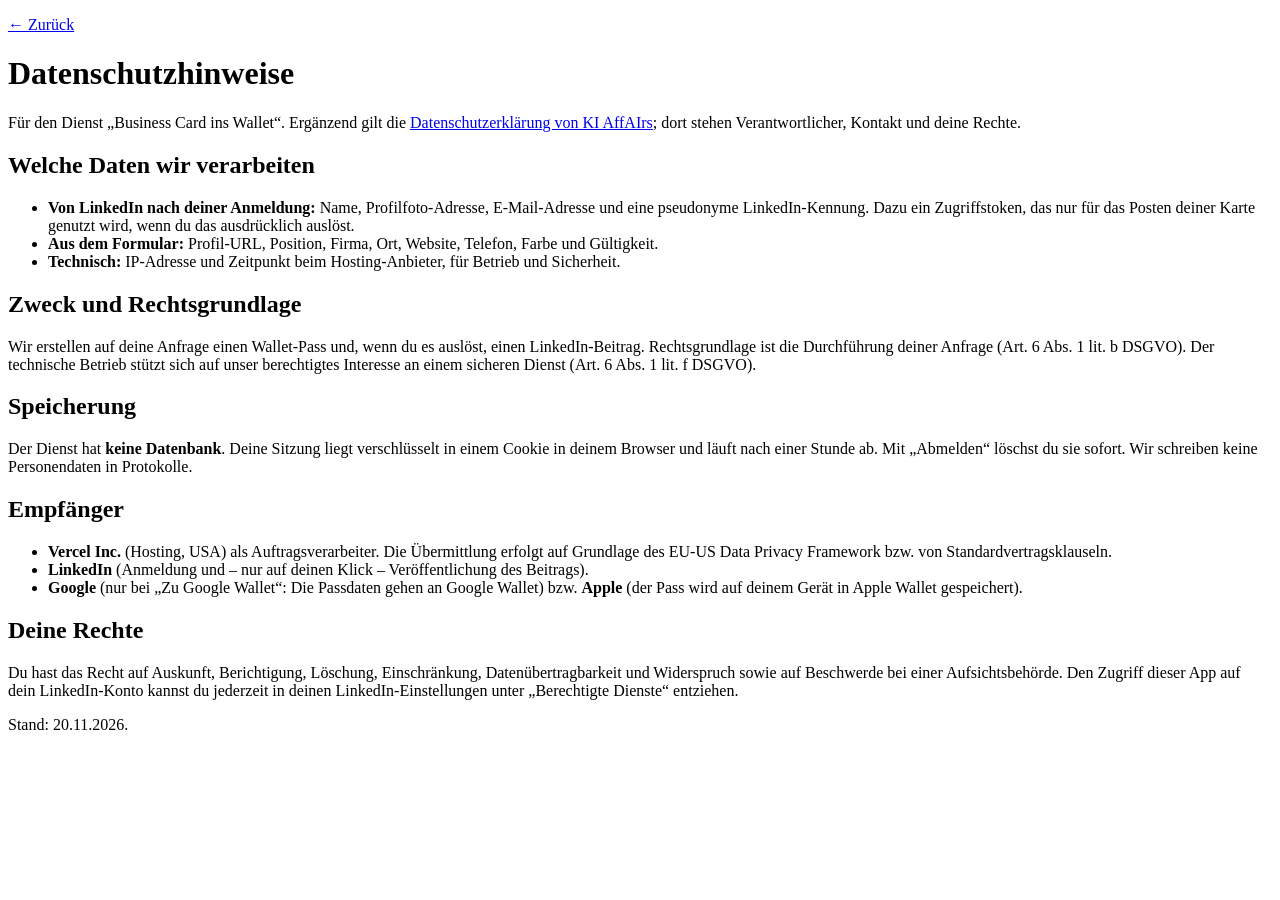
==== public/datenschutz.html @ c04077ea "A-015, A-016: Online-Dienst (LinkedIn-Anmeldung, Wallet-Signatur, Teilen) für Vercel Co-Authored-By:" ====
<!doctype html>
<html lang="de">
<head><meta charset="utf-8"><meta name="viewport" content="width=device-width, initial-scale=1">
<title>Datenschutz – Business Card ins Wallet</title><link rel="stylesheet" href="/style.css"></head>
<body><main>
<p><a href="/">← Zurück</a></p>
<h1>Datenschutzhinweise</h1>
<p class="lead">Für den Dienst „Business Card ins Wallet“. Ergänzend gilt die <a href="https://affairs-consulting.de/datenschutz" rel="noopener">Datenschutzerklärung von KI AffAIrs</a>; dort stehen Verantwortlicher, Kontakt und deine Rechte.</p>

<h2>Welche Daten wir verarbeiten</h2>
<ul>
<li><strong>Von LinkedIn nach deiner Anmeldung:</strong> Name, Profilfoto-Adresse, E-Mail-Adresse und eine pseudonyme LinkedIn-Kennung. Dazu ein Zugriffstoken, das nur für das Posten deiner Karte genutzt wird, wenn du das ausdrücklich auslöst.</li>
<li><strong>Aus dem Formular:</strong> Profil-URL, Position, Firma, Ort, Website, Telefon, Farbe und Gültigkeit.</li>
<li><strong>Technisch:</strong> IP-Adresse und Zeitpunkt beim Hosting-Anbieter, für Betrieb und Sicherheit.</li>
</ul>

<h2>Zweck und Rechtsgrundlage</h2>
<p>Wir erstellen auf deine Anfrage einen Wallet-Pass und, wenn du es auslöst, einen LinkedIn-Beitrag. Rechtsgrundlage ist die Durchführung deiner Anfrage (Art. 6 Abs. 1 lit. b DSGVO). Der technische Betrieb stützt sich auf unser berechtigtes Interesse an einem sicheren Dienst (Art. 6 Abs. 1 lit. f DSGVO).</p>

<h2>Speicherung</h2>
<p>Der Dienst hat <strong>keine Datenbank</strong>. Deine Sitzung liegt verschlüsselt in einem Cookie in deinem Browser und läuft nach einer Stunde ab. Mit „Abmelden“ löschst du sie sofort. Wir schreiben keine Personendaten in Protokolle.</p>

<h2>Empfänger</h2>
<ul>
<li><strong>Vercel Inc.</strong> (Hosting, USA) als Auftragsverarbeiter. Die Übermittlung erfolgt auf Grundlage des EU-US Data Privacy Framework bzw. von Standardvertragsklauseln.</li>
<li><strong>LinkedIn</strong> (Anmeldung und – nur auf deinen Klick – Veröffentlichung des Beitrags).</li>
<li><strong>Google</strong> (nur bei „Zu Google Wallet“: Die Passdaten gehen an Google Wallet) bzw. <strong>Apple</strong> (der Pass wird auf deinem Gerät in Apple Wallet gespeichert).</li>
</ul>

<h2>Deine Rechte</h2>
<p>Du hast das Recht auf Auskunft, Berichtigung, Löschung, Einschränkung, Datenübertragbarkeit und Widerspruch sowie auf Beschwerde bei einer Aufsichtsbehörde. Den Zugriff dieser App auf dein LinkedIn-Konto kannst du jederzeit in deinen LinkedIn-Einstellungen unter „Berechtigte Dienste“ entziehen.</p>

<p class="muted small">Stand: 20.11.2026.</p>
</main></body></html>
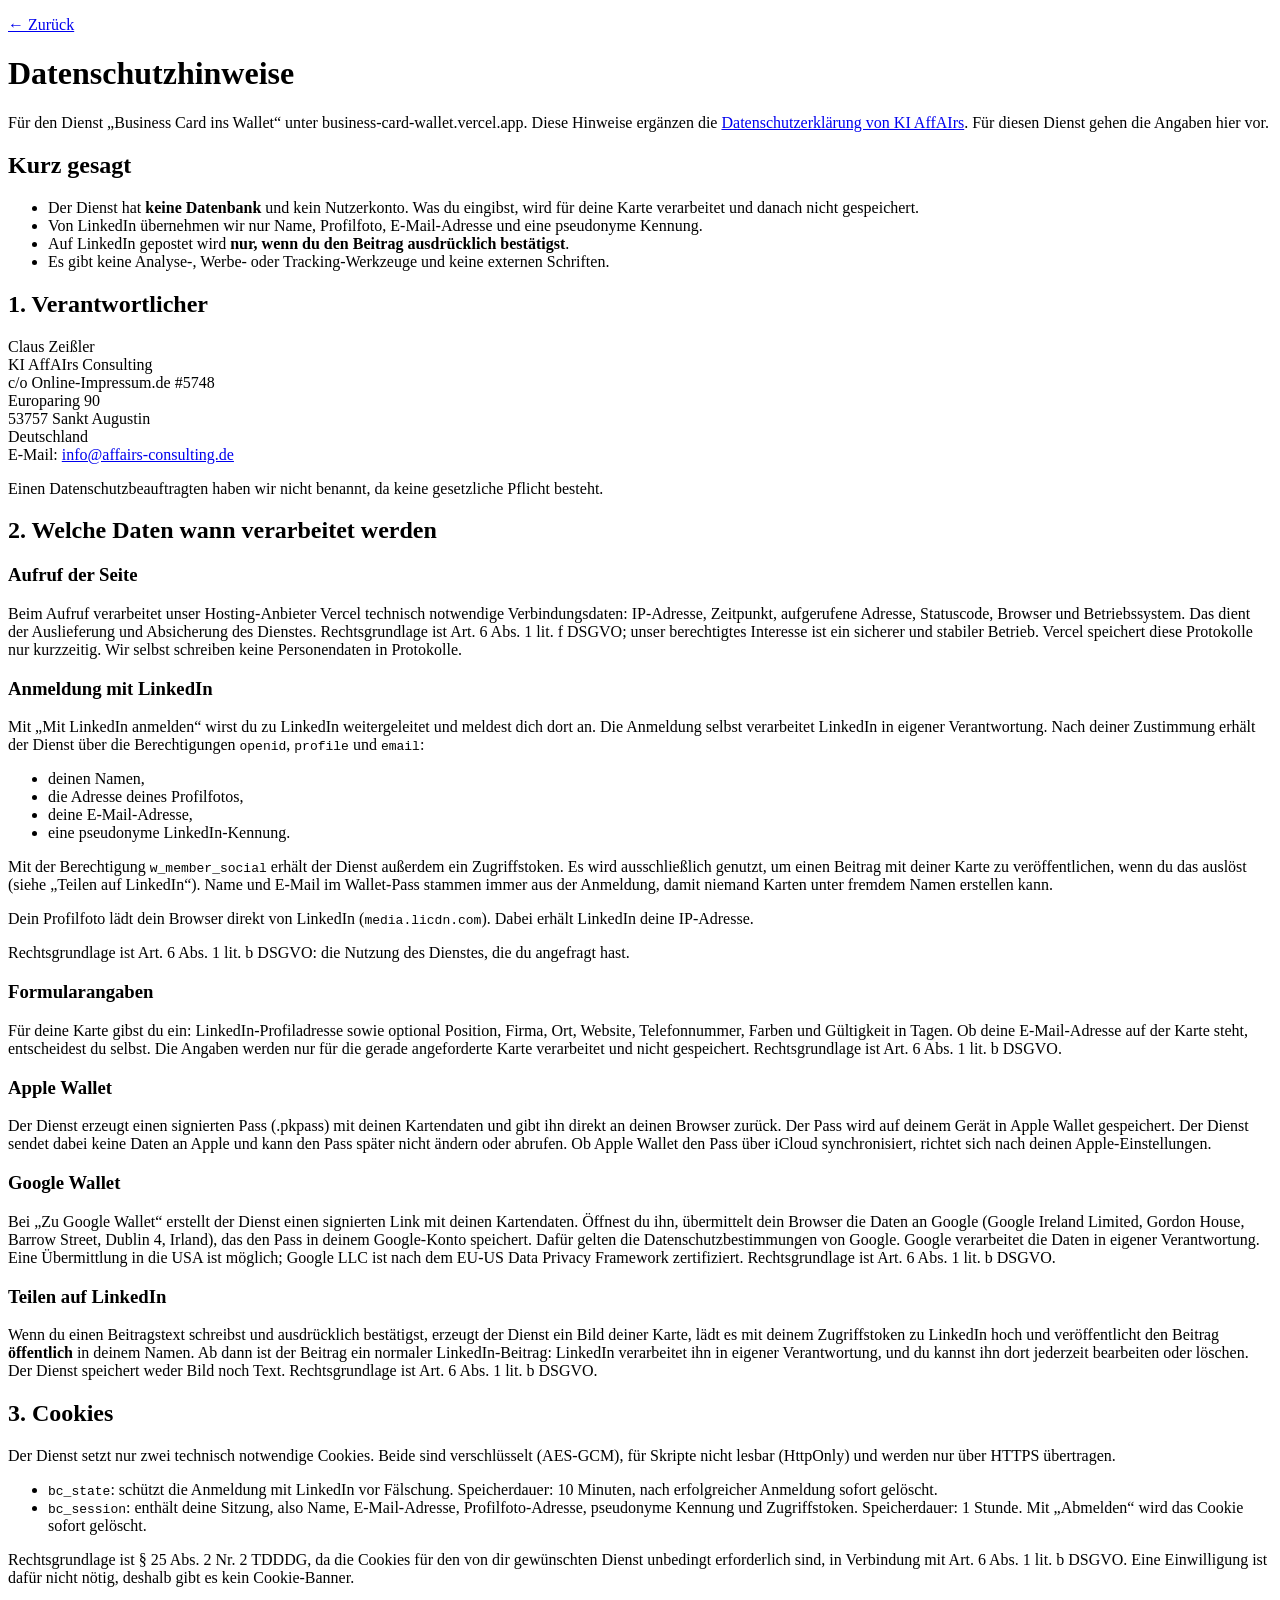
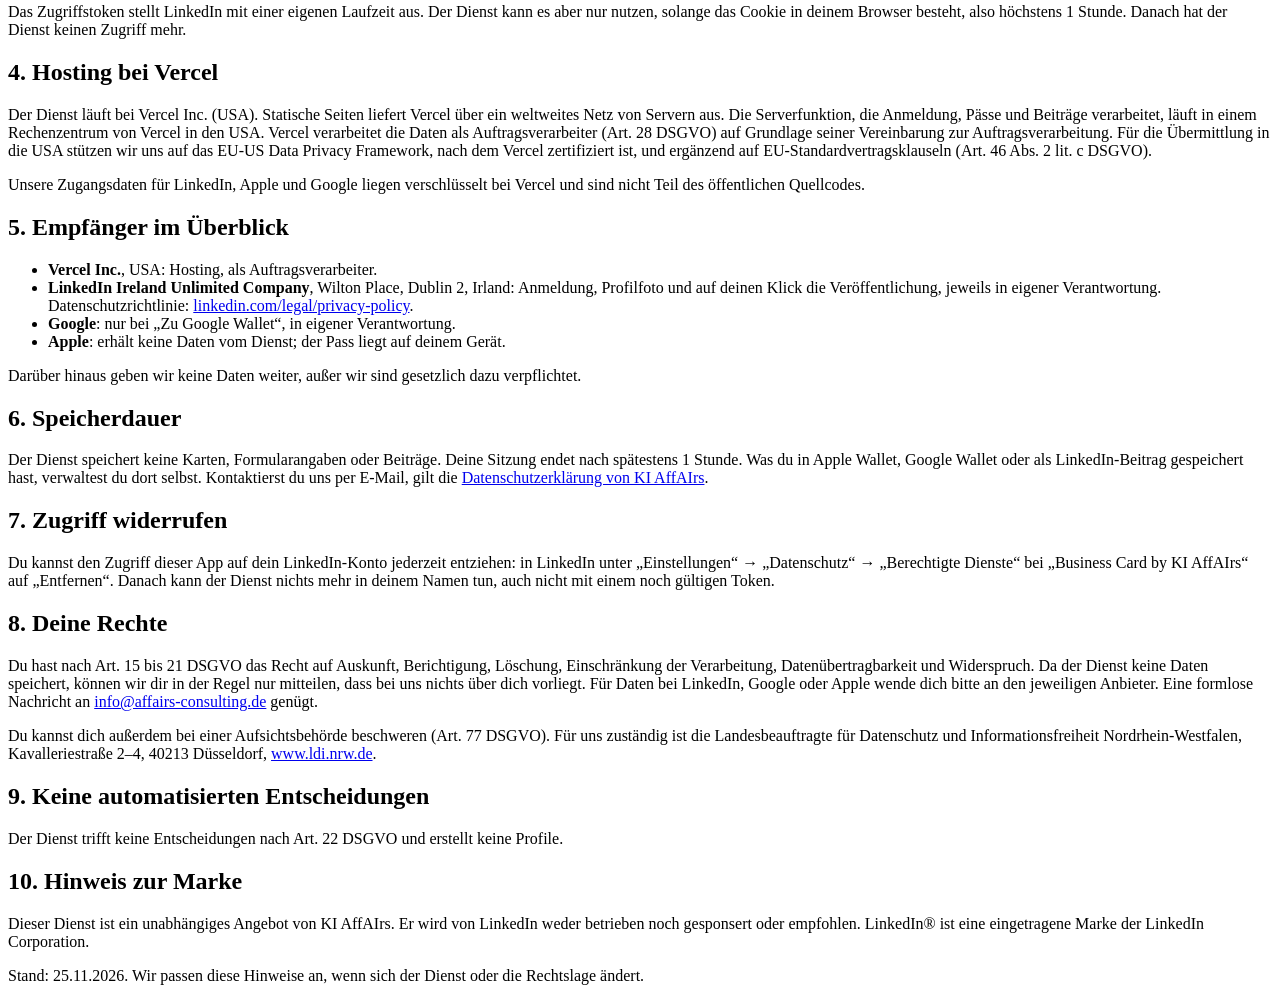
==== commit 602dac1b: "A-017: Eigene Datenschutzhinweise für den Dienst (Vercel, LinkedIn, Wallet) Co-Authored-By: Claude O" ====
--- a/public/datenschutz.html
+++ b/public/datenschutz.html
@@ -5,30 +5,85 @@
 <body><main>
 <p><a href="/">← Zurück</a></p>
 <h1>Datenschutzhinweise</h1>
-<p class="lead">Für den Dienst „Business Card ins Wallet“. Ergänzend gilt die <a href="https://affairs-consulting.de/datenschutz" rel="noopener">Datenschutzerklärung von KI AffAIrs</a>; dort stehen Verantwortlicher, Kontakt und deine Rechte.</p>
+<p class="lead">Für den Dienst „Business Card ins Wallet“ unter business-card-wallet.vercel.app. Diese Hinweise ergänzen die <a href="https://www.affairs-consulting.de/datenschutz" rel="noopener">Datenschutzerklärung von KI AffAIrs</a>. Für diesen Dienst gehen die Angaben hier vor.</p>
 
-<h2>Welche Daten wir verarbeiten</h2>
+<h2>Kurz gesagt</h2>
 <ul>
-<li><strong>Von LinkedIn nach deiner Anmeldung:</strong> Name, Profilfoto-Adresse, E-Mail-Adresse und eine pseudonyme LinkedIn-Kennung. Dazu ein Zugriffstoken, das nur für das Posten deiner Karte genutzt wird, wenn du das ausdrücklich auslöst.</li>
-<li><strong>Aus dem Formular:</strong> Profil-URL, Position, Firma, Ort, Website, Telefon, Farbe und Gültigkeit.</li>
-<li><strong>Technisch:</strong> IP-Adresse und Zeitpunkt beim Hosting-Anbieter, für Betrieb und Sicherheit.</li>
+<li>Der Dienst hat <strong>keine Datenbank</strong> und kein Nutzerkonto. Was du eingibst, wird für deine Karte verarbeitet und danach nicht gespeichert.</li>
+<li>Von LinkedIn übernehmen wir nur Name, Profilfoto, E-Mail-Adresse und eine pseudonyme Kennung.</li>
+<li>Auf LinkedIn gepostet wird <strong>nur, wenn du den Beitrag ausdrücklich bestätigst</strong>.</li>
+<li>Es gibt keine Analyse-, Werbe- oder Tracking-Werkzeuge und keine externen Schriften.</li>
 </ul>
 
-<h2>Zweck und Rechtsgrundlage</h2>
-<p>Wir erstellen auf deine Anfrage einen Wallet-Pass und, wenn du es auslöst, einen LinkedIn-Beitrag. Rechtsgrundlage ist die Durchführung deiner Anfrage (Art. 6 Abs. 1 lit. b DSGVO). Der technische Betrieb stützt sich auf unser berechtigtes Interesse an einem sicheren Dienst (Art. 6 Abs. 1 lit. f DSGVO).</p>
+<h2>1. Verantwortlicher</h2>
+<p>Claus Zeißler<br>KI AffAIrs Consulting<br>c/o Online-Impressum.de #5748<br>Europaring 90<br>53757 Sankt Augustin<br>Deutschland<br>E-Mail: <a href="mailto:info@affairs-consulting.de">info@affairs-consulting.de</a></p>
+<p>Einen Datenschutzbeauftragten haben wir nicht benannt, da keine gesetzliche Pflicht besteht.</p>
 
-<h2>Speicherung</h2>
-<p>Der Dienst hat <strong>keine Datenbank</strong>. Deine Sitzung liegt verschlüsselt in einem Cookie in deinem Browser und läuft nach einer Stunde ab. Mit „Abmelden“ löschst du sie sofort. Wir schreiben keine Personendaten in Protokolle.</p>
+<h2>2. Welche Daten wann verarbeitet werden</h2>
+<h3>Aufruf der Seite</h3>
+<p>Beim Aufruf verarbeitet unser Hosting-Anbieter Vercel technisch notwendige Verbindungsdaten: IP-Adresse, Zeitpunkt, aufgerufene Adresse, Statuscode, Browser und Betriebssystem. Das dient der Auslieferung und Absicherung des Dienstes. Rechtsgrundlage ist Art. 6 Abs. 1 lit. f DSGVO; unser berechtigtes Interesse ist ein sicherer und stabiler Betrieb. Vercel speichert diese Protokolle nur kurzzeitig. Wir selbst schreiben keine Personendaten in Protokolle.</p>
 
-<h2>Empfänger</h2>
+<h3>Anmeldung mit LinkedIn</h3>
+<p>Mit „Mit LinkedIn anmelden“ wirst du zu LinkedIn weitergeleitet und meldest dich dort an. Die Anmeldung selbst verarbeitet LinkedIn in eigener Verantwortung. Nach deiner Zustimmung erhält der Dienst über die Berechtigungen <code>openid</code>, <code>profile</code> und <code>email</code>:</p>
 <ul>
-<li><strong>Vercel Inc.</strong> (Hosting, USA) als Auftragsverarbeiter. Die Übermittlung erfolgt auf Grundlage des EU-US Data Privacy Framework bzw. von Standardvertragsklauseln.</li>
-<li><strong>LinkedIn</strong> (Anmeldung und – nur auf deinen Klick – Veröffentlichung des Beitrags).</li>
-<li><strong>Google</strong> (nur bei „Zu Google Wallet“: Die Passdaten gehen an Google Wallet) bzw. <strong>Apple</strong> (der Pass wird auf deinem Gerät in Apple Wallet gespeichert).</li>
+<li>deinen Namen,</li>
+<li>die Adresse deines Profilfotos,</li>
+<li>deine E-Mail-Adresse,</li>
+<li>eine pseudonyme LinkedIn-Kennung.</li>
 </ul>
+<p>Mit der Berechtigung <code>w_member_social</code> erhält der Dienst außerdem ein Zugriffstoken. Es wird ausschließlich genutzt, um einen Beitrag mit deiner Karte zu veröffentlichen, wenn du das auslöst (siehe „Teilen auf LinkedIn“). Name und E-Mail im Wallet-Pass stammen immer aus der Anmeldung, damit niemand Karten unter fremdem Namen erstellen kann.</p>
+<p>Dein Profilfoto lädt dein Browser direkt von LinkedIn (<code>media.licdn.com</code>). Dabei erhält LinkedIn deine IP-Adresse.</p>
+<p>Rechtsgrundlage ist Art. 6 Abs. 1 lit. b DSGVO: die Nutzung des Dienstes, die du angefragt hast.</p>
 
-<h2>Deine Rechte</h2>
-<p>Du hast das Recht auf Auskunft, Berichtigung, Löschung, Einschränkung, Datenübertragbarkeit und Widerspruch sowie auf Beschwerde bei einer Aufsichtsbehörde. Den Zugriff dieser App auf dein LinkedIn-Konto kannst du jederzeit in deinen LinkedIn-Einstellungen unter „Berechtigte Dienste“ entziehen.</p>
+<h3>Formularangaben</h3>
+<p>Für deine Karte gibst du ein: LinkedIn-Profiladresse sowie optional Position, Firma, Ort, Website, Telefonnummer, Farben und Gültigkeit in Tagen. Ob deine E-Mail-Adresse auf der Karte steht, entscheidest du selbst. Die Angaben werden nur für die gerade angeforderte Karte verarbeitet und nicht gespeichert. Rechtsgrundlage ist Art. 6 Abs. 1 lit. b DSGVO.</p>
 
-<p class="muted small">Stand: 20.11.2026.</p>
+<h3>Apple Wallet</h3>
+<p>Der Dienst erzeugt einen signierten Pass (.pkpass) mit deinen Kartendaten und gibt ihn direkt an deinen Browser zurück. Der Pass wird auf deinem Gerät in Apple Wallet gespeichert. Der Dienst sendet dabei keine Daten an Apple und kann den Pass später nicht ändern oder abrufen. Ob Apple Wallet den Pass über iCloud synchronisiert, richtet sich nach deinen Apple-Einstellungen.</p>
+
+<h3>Google Wallet</h3>
+<p>Bei „Zu Google Wallet“ erstellt der Dienst einen signierten Link mit deinen Kartendaten. Öffnest du ihn, übermittelt dein Browser die Daten an Google (Google Ireland Limited, Gordon House, Barrow Street, Dublin 4, Irland), das den Pass in deinem Google-Konto speichert. Dafür gelten die Datenschutzbestimmungen von Google. Google verarbeitet die Daten in eigener Verantwortung. Eine Übermittlung in die USA ist möglich; Google LLC ist nach dem EU-US Data Privacy Framework zertifiziert. Rechtsgrundlage ist Art. 6 Abs. 1 lit. b DSGVO.</p>
+
+<h3>Teilen auf LinkedIn</h3>
+<p>Wenn du einen Beitragstext schreibst und ausdrücklich bestätigst, erzeugt der Dienst ein Bild deiner Karte, lädt es mit deinem Zugriffstoken zu LinkedIn hoch und veröffentlicht den Beitrag <strong>öffentlich</strong> in deinem Namen. Ab dann ist der Beitrag ein normaler LinkedIn-Beitrag: LinkedIn verarbeitet ihn in eigener Verantwortung, und du kannst ihn dort jederzeit bearbeiten oder löschen. Der Dienst speichert weder Bild noch Text. Rechtsgrundlage ist Art. 6 Abs. 1 lit. b DSGVO.</p>
+
+<h2>3. Cookies</h2>
+<p>Der Dienst setzt nur zwei technisch notwendige Cookies. Beide sind verschlüsselt (AES-GCM), für Skripte nicht lesbar (HttpOnly) und werden nur über HTTPS übertragen.</p>
+<ul>
+<li><code>bc_state</code>: schützt die Anmeldung mit LinkedIn vor Fälschung. Speicherdauer: 10 Minuten, nach erfolgreicher Anmeldung sofort gelöscht.</li>
+<li><code>bc_session</code>: enthält deine Sitzung, also Name, E-Mail-Adresse, Profilfoto-Adresse, pseudonyme Kennung und Zugriffstoken. Speicherdauer: 1 Stunde. Mit „Abmelden“ wird das Cookie sofort gelöscht.</li>
+</ul>
+<p>Rechtsgrundlage ist § 25 Abs. 2 Nr. 2 TDDDG, da die Cookies für den von dir gewünschten Dienst unbedingt erforderlich sind, in Verbindung mit Art. 6 Abs. 1 lit. b DSGVO. Eine Einwilligung ist dafür nicht nötig, deshalb gibt es kein Cookie-Banner.</p>
+<p>Das Zugriffstoken stellt LinkedIn mit einer eigenen Laufzeit aus. Der Dienst kann es aber nur nutzen, solange das Cookie in deinem Browser besteht, also höchstens 1 Stunde. Danach hat der Dienst keinen Zugriff mehr.</p>
+
+<h2>4. Hosting bei Vercel</h2>
+<p>Der Dienst läuft bei Vercel Inc. (USA). Statische Seiten liefert Vercel über ein weltweites Netz von Servern aus. Die Serverfunktion, die Anmeldung, Pässe und Beiträge verarbeitet, läuft in einem Rechenzentrum von Vercel in den USA. Vercel verarbeitet die Daten als Auftragsverarbeiter (Art. 28 DSGVO) auf Grundlage seiner Vereinbarung zur Auftragsverarbeitung. Für die Übermittlung in die USA stützen wir uns auf das EU-US Data Privacy Framework, nach dem Vercel zertifiziert ist, und ergänzend auf EU-Standardvertragsklauseln (Art. 46 Abs. 2 lit. c DSGVO).</p>
+<p>Unsere Zugangsdaten für LinkedIn, Apple und Google liegen verschlüsselt bei Vercel und sind nicht Teil des öffentlichen Quellcodes.</p>
+
+<h2>5. Empfänger im Überblick</h2>
+<ul>
+<li><strong>Vercel Inc.</strong>, USA: Hosting, als Auftragsverarbeiter.</li>
+<li><strong>LinkedIn Ireland Unlimited Company</strong>, Wilton Place, Dublin 2, Irland: Anmeldung, Profilfoto und auf deinen Klick die Veröffentlichung, jeweils in eigener Verantwortung. Datenschutzrichtlinie: <a href="https://www.linkedin.com/legal/privacy-policy" rel="noopener">linkedin.com/legal/privacy-policy</a>.</li>
+<li><strong>Google</strong>: nur bei „Zu Google Wallet“, in eigener Verantwortung.</li>
+<li><strong>Apple</strong>: erhält keine Daten vom Dienst; der Pass liegt auf deinem Gerät.</li>
+</ul>
+<p>Darüber hinaus geben wir keine Daten weiter, außer wir sind gesetzlich dazu verpflichtet.</p>
+
+<h2>6. Speicherdauer</h2>
+<p>Der Dienst speichert keine Karten, Formularangaben oder Beiträge. Deine Sitzung endet nach spätestens 1 Stunde. Was du in Apple Wallet, Google Wallet oder als LinkedIn-Beitrag gespeichert hast, verwaltest du dort selbst. Kontaktierst du uns per E-Mail, gilt die <a href="https://www.affairs-consulting.de/datenschutz" rel="noopener">Datenschutzerklärung von KI AffAIrs</a>.</p>
+
+<h2>7. Zugriff widerrufen</h2>
+<p>Du kannst den Zugriff dieser App auf dein LinkedIn-Konto jederzeit entziehen: in LinkedIn unter „Einstellungen“ → „Datenschutz“ → „Berechtigte Dienste“ bei „Business Card by KI AffAIrs“ auf „Entfernen“. Danach kann der Dienst nichts mehr in deinem Namen tun, auch nicht mit einem noch gültigen Token.</p>
+
+<h2>8. Deine Rechte</h2>
+<p>Du hast nach Art. 15 bis 21 DSGVO das Recht auf Auskunft, Berichtigung, Löschung, Einschränkung der Verarbeitung, Datenübertragbarkeit und Widerspruch. Da der Dienst keine Daten speichert, können wir dir in der Regel nur mitteilen, dass bei uns nichts über dich vorliegt. Für Daten bei LinkedIn, Google oder Apple wende dich bitte an den jeweiligen Anbieter. Eine formlose Nachricht an <a href="mailto:info@affairs-consulting.de">info@affairs-consulting.de</a> genügt.</p>
+<p>Du kannst dich außerdem bei einer Aufsichtsbehörde beschweren (Art. 77 DSGVO). Für uns zuständig ist die Landesbeauftragte für Datenschutz und Informationsfreiheit Nordrhein-Westfalen, Kavalleriestraße 2–4, 40213 Düsseldorf, <a href="https://www.ldi.nrw.de" rel="noopener">www.ldi.nrw.de</a>.</p>
+
+<h2>9. Keine automatisierten Entscheidungen</h2>
+<p>Der Dienst trifft keine Entscheidungen nach Art. 22 DSGVO und erstellt keine Profile.</p>
+
+<h2>10. Hinweis zur Marke</h2>
+<p>Dieser Dienst ist ein unabhängiges Angebot von KI AffAIrs. Er wird von LinkedIn weder betrieben noch gesponsert oder empfohlen. LinkedIn® ist eine eingetragene Marke der LinkedIn Corporation.</p>
+
+<p class="muted small">Stand: 25.11.2026. Wir passen diese Hinweise an, wenn sich der Dienst oder die Rechtslage ändert.</p>
 </main></body></html>
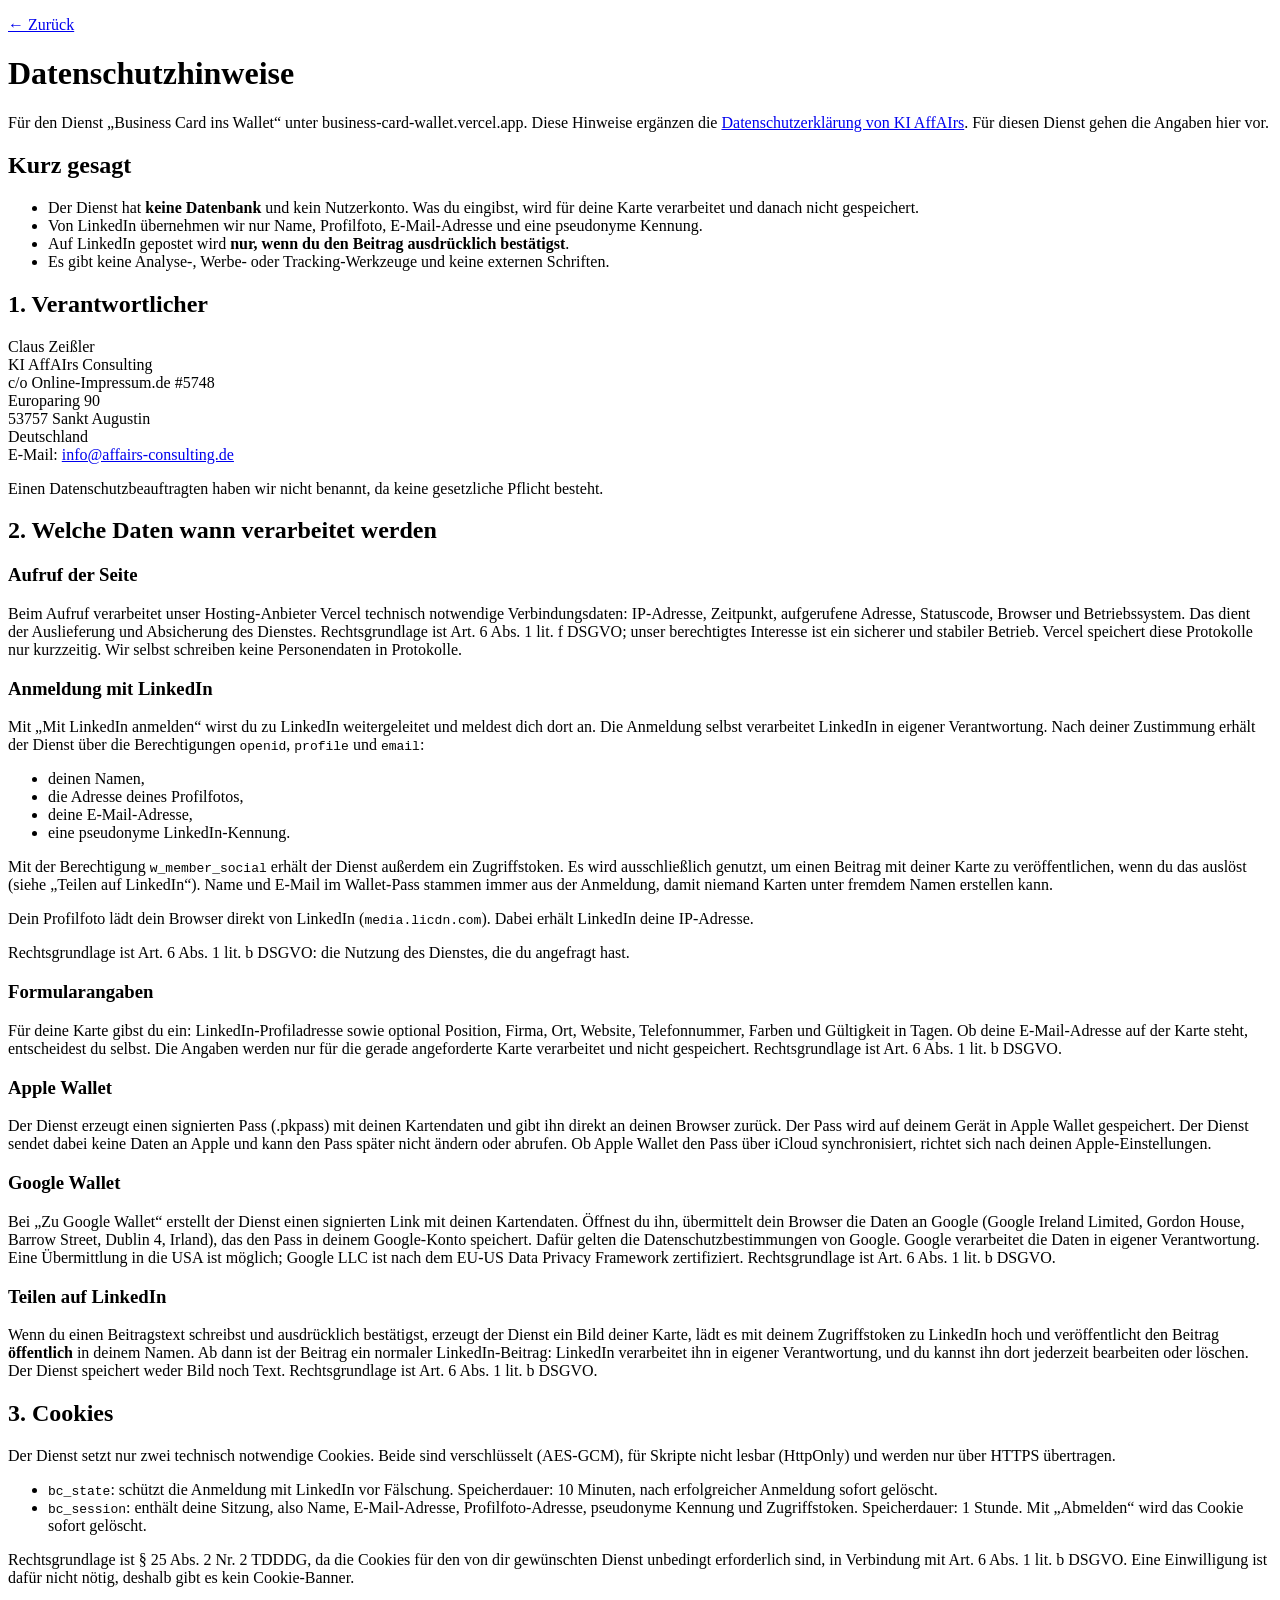
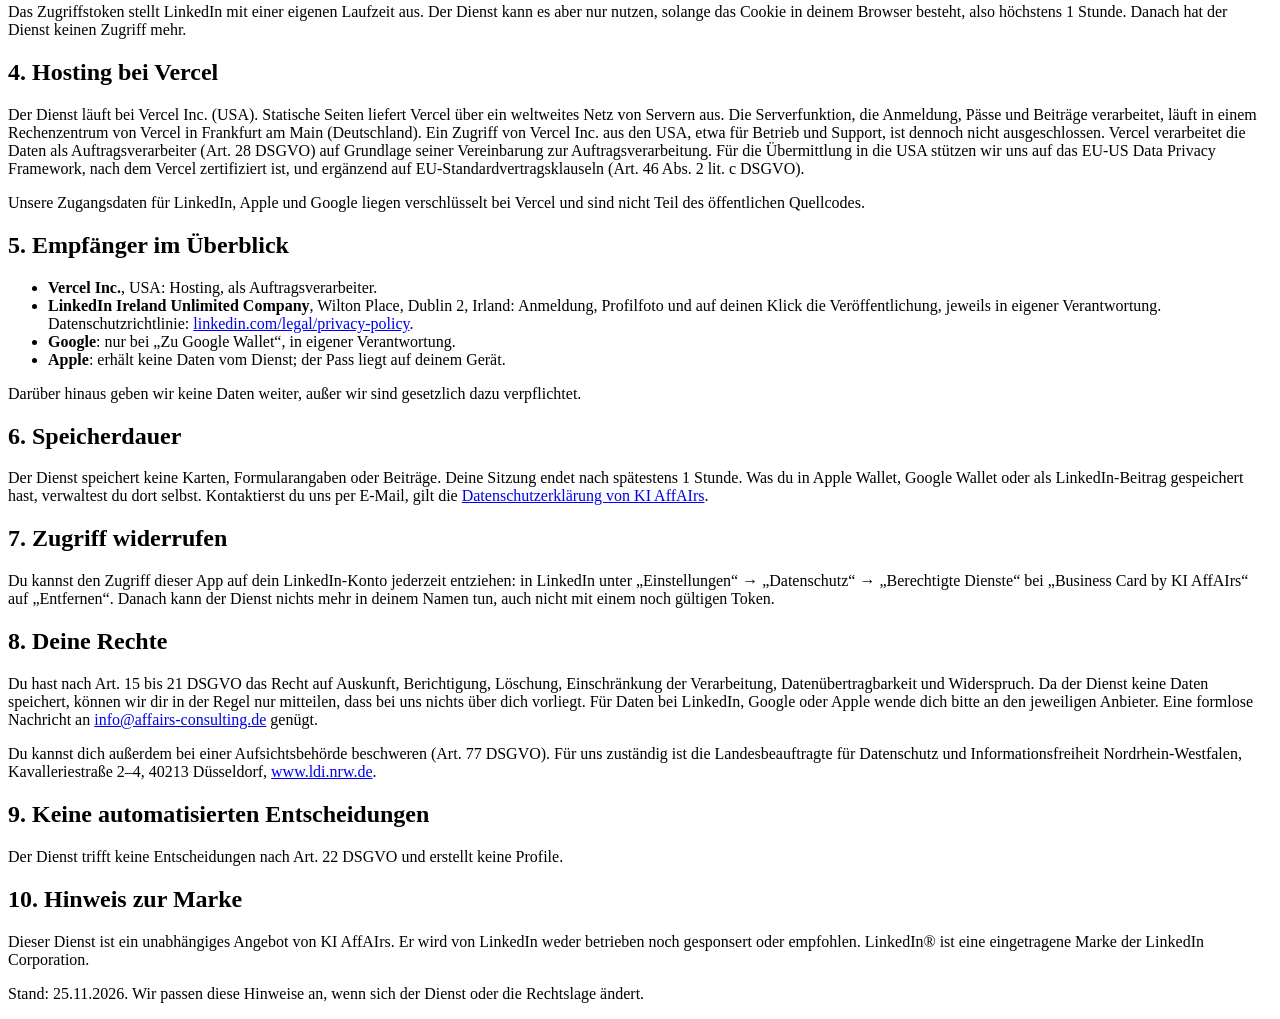
==== commit 1d27be72: "A-017: Serverfunktion in Frankfurt (fra1), Datenschutztext angepasst Co-Authored-By: Claude Opus 5.5" ====
--- a/public/datenschutz.html
+++ b/public/datenschutz.html
@@ -57,7 +57,7 @@
 <p>Das Zugriffstoken stellt LinkedIn mit einer eigenen Laufzeit aus. Der Dienst kann es aber nur nutzen, solange das Cookie in deinem Browser besteht, also höchstens 1 Stunde. Danach hat der Dienst keinen Zugriff mehr.</p>
 
 <h2>4. Hosting bei Vercel</h2>
-<p>Der Dienst läuft bei Vercel Inc. (USA). Statische Seiten liefert Vercel über ein weltweites Netz von Servern aus. Die Serverfunktion, die Anmeldung, Pässe und Beiträge verarbeitet, läuft in einem Rechenzentrum von Vercel in den USA. Vercel verarbeitet die Daten als Auftragsverarbeiter (Art. 28 DSGVO) auf Grundlage seiner Vereinbarung zur Auftragsverarbeitung. Für die Übermittlung in die USA stützen wir uns auf das EU-US Data Privacy Framework, nach dem Vercel zertifiziert ist, und ergänzend auf EU-Standardvertragsklauseln (Art. 46 Abs. 2 lit. c DSGVO).</p>
+<p>Der Dienst läuft bei Vercel Inc. (USA). Statische Seiten liefert Vercel über ein weltweites Netz von Servern aus. Die Serverfunktion, die Anmeldung, Pässe und Beiträge verarbeitet, läuft in einem Rechenzentrum von Vercel in Frankfurt am Main (Deutschland). Ein Zugriff von Vercel Inc. aus den USA, etwa für Betrieb und Support, ist dennoch nicht ausgeschlossen. Vercel verarbeitet die Daten als Auftragsverarbeiter (Art. 28 DSGVO) auf Grundlage seiner Vereinbarung zur Auftragsverarbeitung. Für die Übermittlung in die USA stützen wir uns auf das EU-US Data Privacy Framework, nach dem Vercel zertifiziert ist, und ergänzend auf EU-Standardvertragsklauseln (Art. 46 Abs. 2 lit. c DSGVO).</p>
 <p>Unsere Zugangsdaten für LinkedIn, Apple und Google liegen verschlüsselt bei Vercel und sind nicht Teil des öffentlichen Quellcodes.</p>
 
 <h2>5. Empfänger im Überblick</h2>
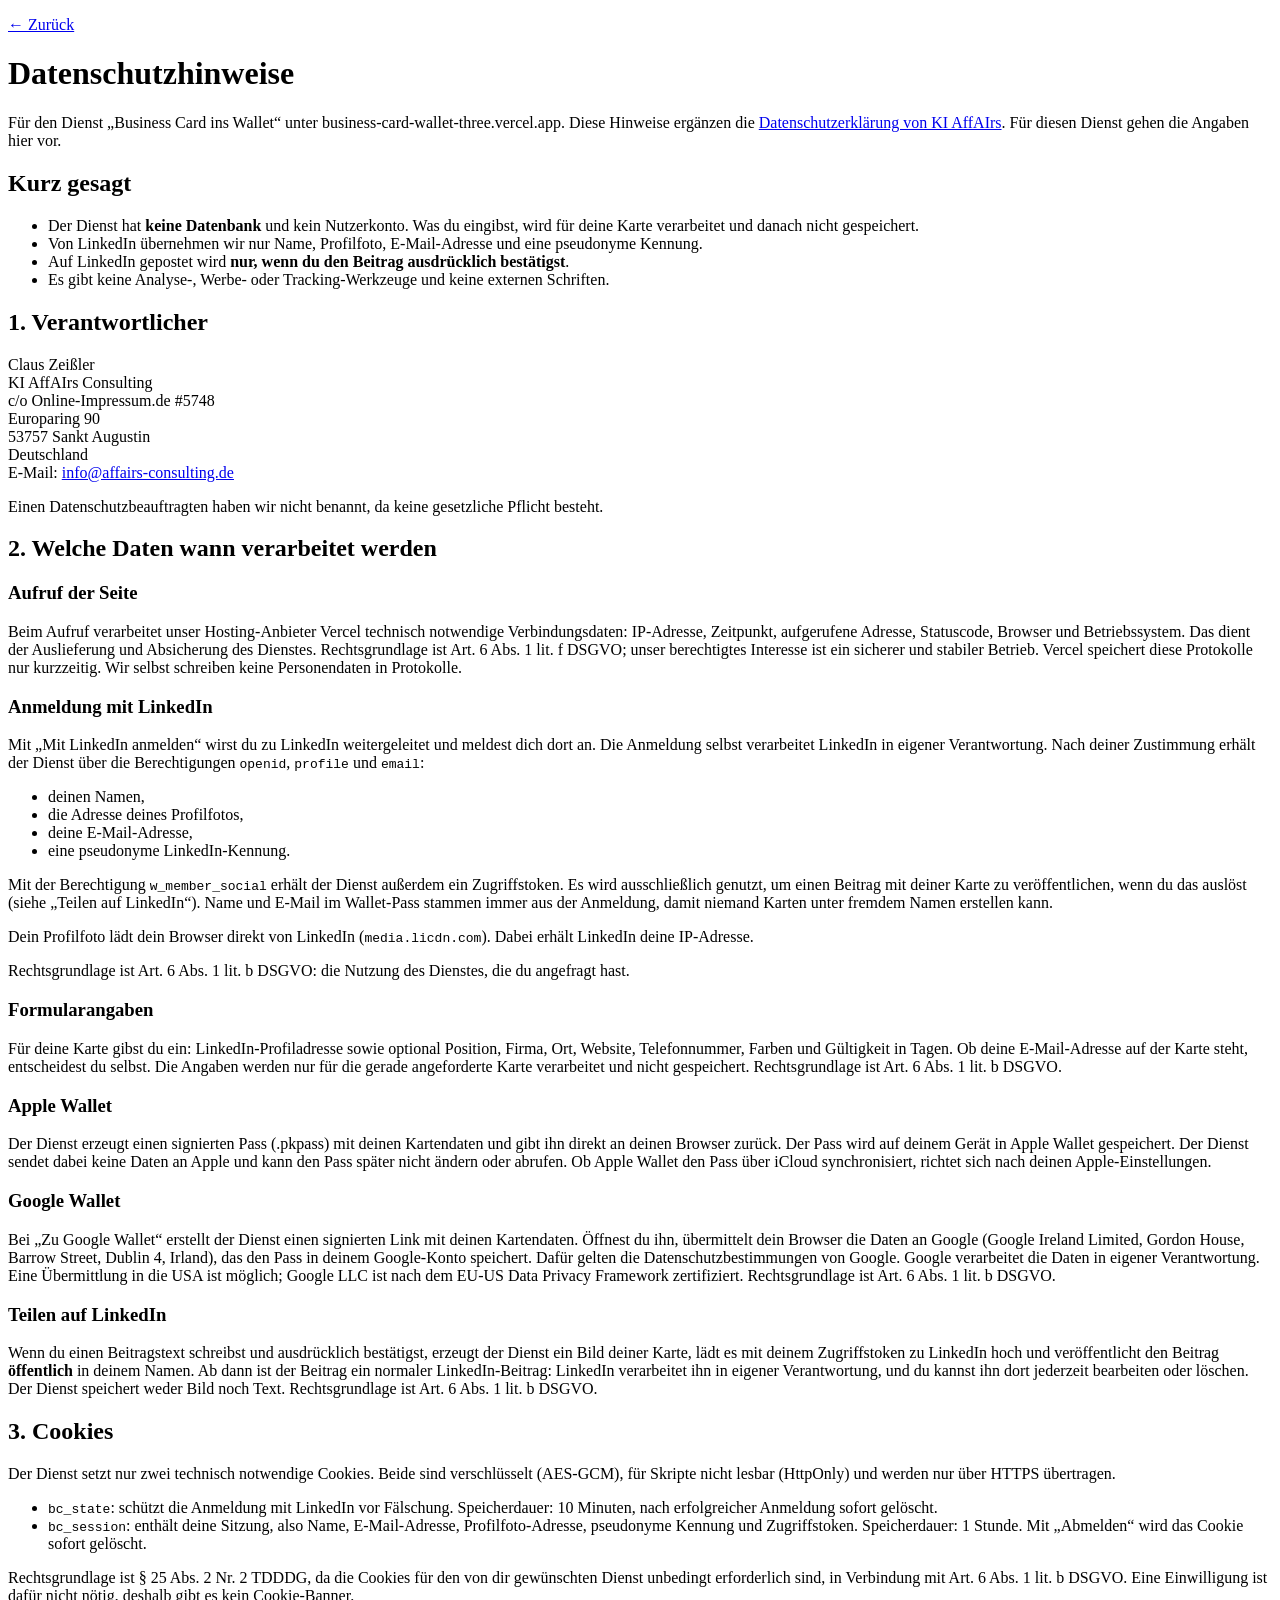
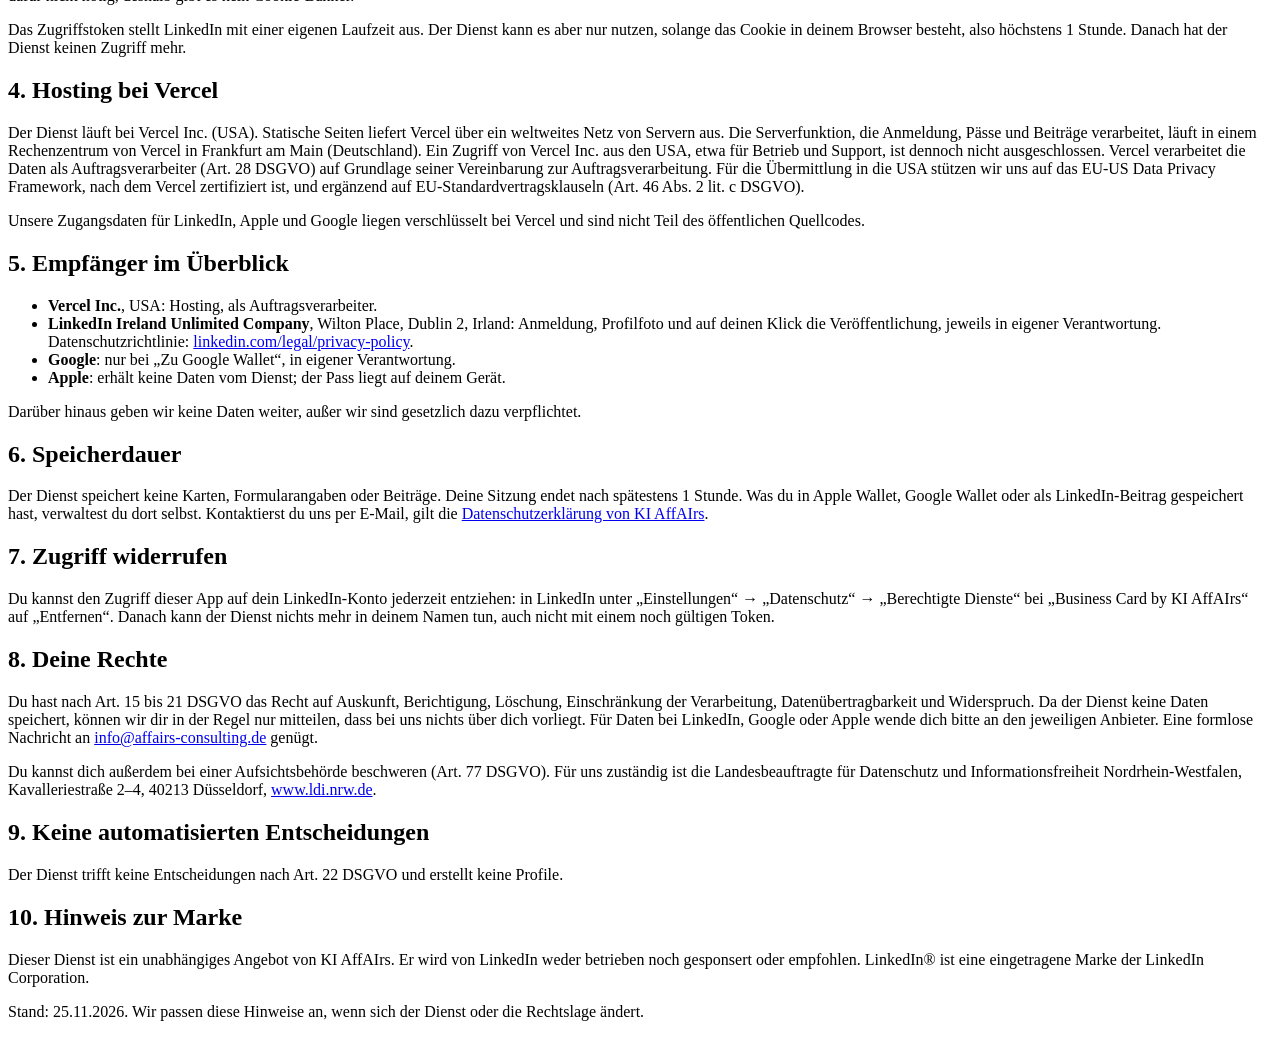
==== commit 3a8128ba: "A-016, A-017: Tatsächliche Dienstadresse business-card-wallet-three.vercel.app Co-Authored-By: Claud" ====
--- a/public/datenschutz.html
+++ b/public/datenschutz.html
@@ -5,7 +5,7 @@
 <body><main>
 <p><a href="/">← Zurück</a></p>
 <h1>Datenschutzhinweise</h1>
-<p class="lead">Für den Dienst „Business Card ins Wallet“ unter business-card-wallet.vercel.app. Diese Hinweise ergänzen die <a href="https://www.affairs-consulting.de/datenschutz" rel="noopener">Datenschutzerklärung von KI AffAIrs</a>. Für diesen Dienst gehen die Angaben hier vor.</p>
+<p class="lead">Für den Dienst „Business Card ins Wallet“ unter business-card-wallet-three.vercel.app. Diese Hinweise ergänzen die <a href="https://www.affairs-consulting.de/datenschutz" rel="noopener">Datenschutzerklärung von KI AffAIrs</a>. Für diesen Dienst gehen die Angaben hier vor.</p>
 
 <h2>Kurz gesagt</h2>
 <ul>
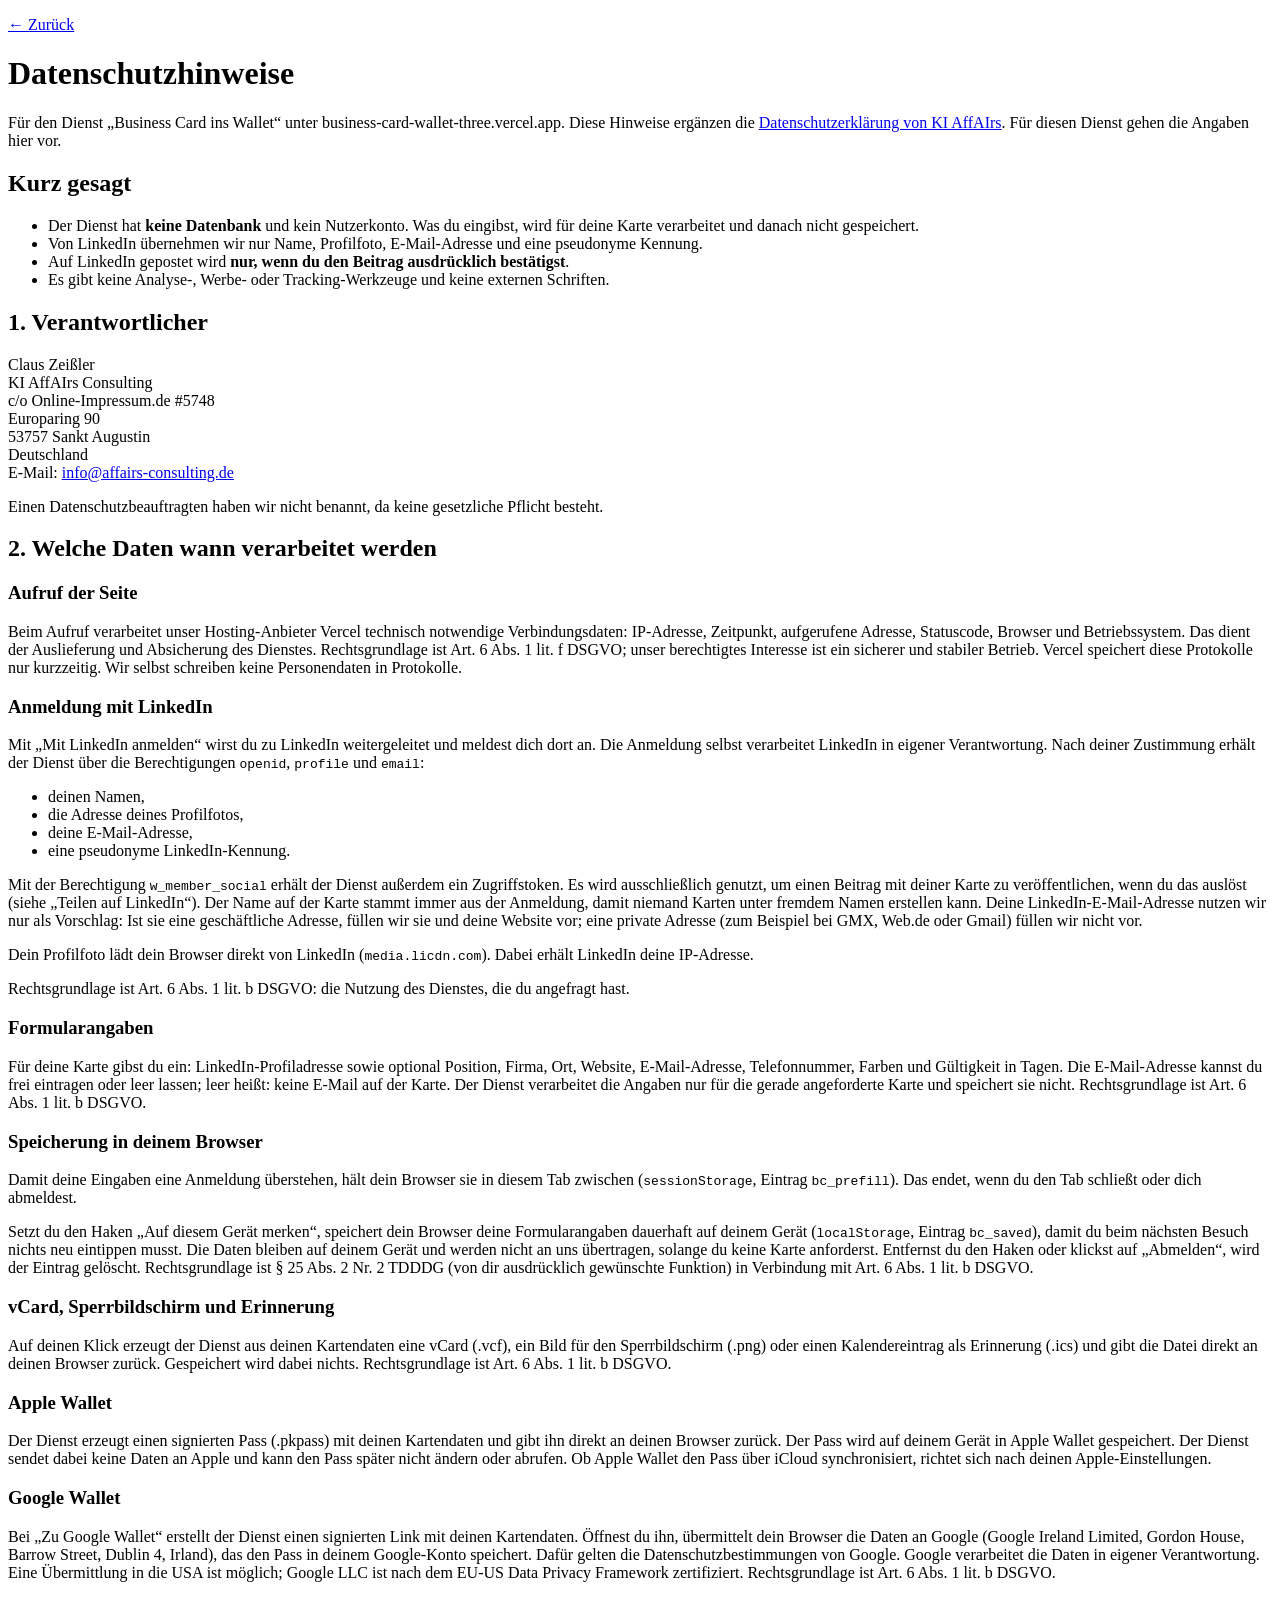
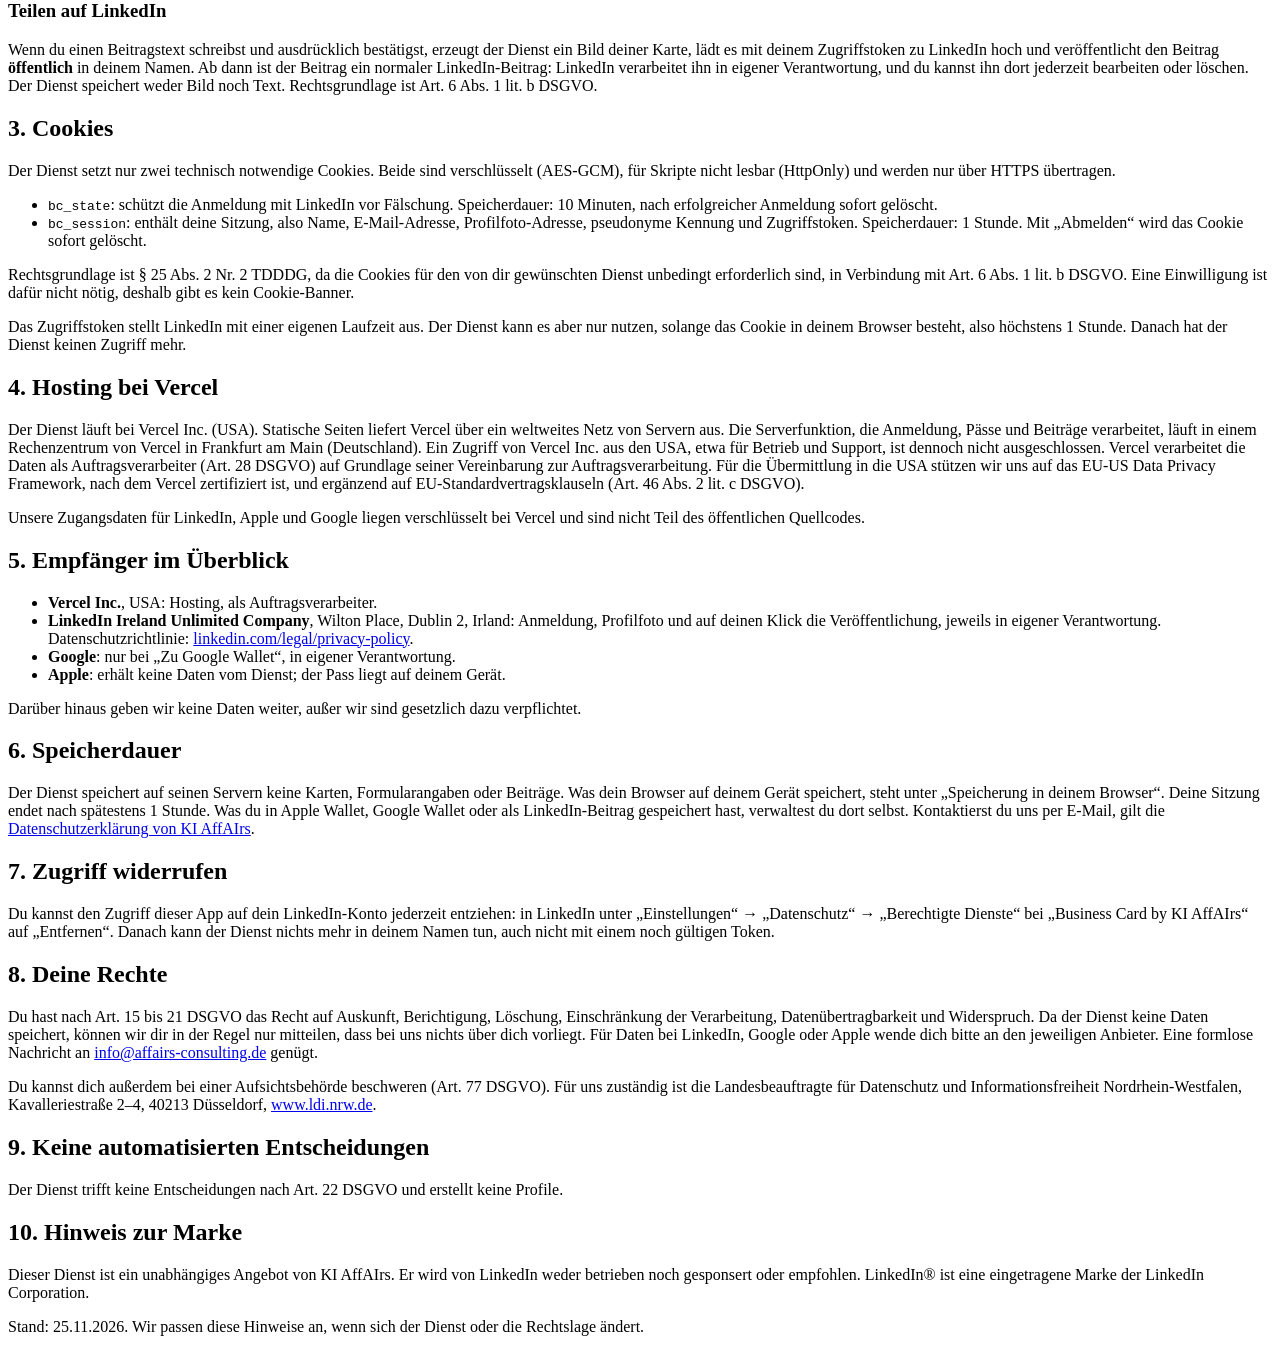
==== commit 20e0bbff: "A-018, A-019, A-020: Vorbelegung, freie E-Mail, vCard und Sperrbildschirm im Dienst - Geschäftliche " ====
--- a/public/datenschutz.html
+++ b/public/datenschutz.html
@@ -31,12 +31,19 @@
 <li>deine E-Mail-Adresse,</li>
 <li>eine pseudonyme LinkedIn-Kennung.</li>
 </ul>
-<p>Mit der Berechtigung <code>w_member_social</code> erhält der Dienst außerdem ein Zugriffstoken. Es wird ausschließlich genutzt, um einen Beitrag mit deiner Karte zu veröffentlichen, wenn du das auslöst (siehe „Teilen auf LinkedIn“). Name und E-Mail im Wallet-Pass stammen immer aus der Anmeldung, damit niemand Karten unter fremdem Namen erstellen kann.</p>
+<p>Mit der Berechtigung <code>w_member_social</code> erhält der Dienst außerdem ein Zugriffstoken. Es wird ausschließlich genutzt, um einen Beitrag mit deiner Karte zu veröffentlichen, wenn du das auslöst (siehe „Teilen auf LinkedIn“). Der Name auf der Karte stammt immer aus der Anmeldung, damit niemand Karten unter fremdem Namen erstellen kann. Deine LinkedIn-E-Mail-Adresse nutzen wir nur als Vorschlag: Ist sie eine geschäftliche Adresse, füllen wir sie und deine Website vor; eine private Adresse (zum Beispiel bei GMX, Web.de oder Gmail) füllen wir nicht vor.</p>
 <p>Dein Profilfoto lädt dein Browser direkt von LinkedIn (<code>media.licdn.com</code>). Dabei erhält LinkedIn deine IP-Adresse.</p>
 <p>Rechtsgrundlage ist Art. 6 Abs. 1 lit. b DSGVO: die Nutzung des Dienstes, die du angefragt hast.</p>
 
 <h3>Formularangaben</h3>
-<p>Für deine Karte gibst du ein: LinkedIn-Profiladresse sowie optional Position, Firma, Ort, Website, Telefonnummer, Farben und Gültigkeit in Tagen. Ob deine E-Mail-Adresse auf der Karte steht, entscheidest du selbst. Die Angaben werden nur für die gerade angeforderte Karte verarbeitet und nicht gespeichert. Rechtsgrundlage ist Art. 6 Abs. 1 lit. b DSGVO.</p>
+<p>Für deine Karte gibst du ein: LinkedIn-Profiladresse sowie optional Position, Firma, Ort, Website, E-Mail-Adresse, Telefonnummer, Farben und Gültigkeit in Tagen. Die E-Mail-Adresse kannst du frei eintragen oder leer lassen; leer heißt: keine E-Mail auf der Karte. Der Dienst verarbeitet die Angaben nur für die gerade angeforderte Karte und speichert sie nicht. Rechtsgrundlage ist Art. 6 Abs. 1 lit. b DSGVO.</p>
+
+<h3>Speicherung in deinem Browser</h3>
+<p>Damit deine Eingaben eine Anmeldung überstehen, hält dein Browser sie in diesem Tab zwischen (<code>sessionStorage</code>, Eintrag <code>bc_prefill</code>). Das endet, wenn du den Tab schließt oder dich abmeldest.</p>
+<p>Setzt du den Haken „Auf diesem Gerät merken“, speichert dein Browser deine Formularangaben dauerhaft auf deinem Gerät (<code>localStorage</code>, Eintrag <code>bc_saved</code>), damit du beim nächsten Besuch nichts neu eintippen musst. Die Daten bleiben auf deinem Gerät und werden nicht an uns übertragen, solange du keine Karte anforderst. Entfernst du den Haken oder klickst auf „Abmelden“, wird der Eintrag gelöscht. Rechtsgrundlage ist § 25 Abs. 2 Nr. 2 TDDDG (von dir ausdrücklich gewünschte Funktion) in Verbindung mit Art. 6 Abs. 1 lit. b DSGVO.</p>
+
+<h3>vCard, Sperrbildschirm und Erinnerung</h3>
+<p>Auf deinen Klick erzeugt der Dienst aus deinen Kartendaten eine vCard (.vcf), ein Bild für den Sperrbildschirm (.png) oder einen Kalendereintrag als Erinnerung (.ics) und gibt die Datei direkt an deinen Browser zurück. Gespeichert wird dabei nichts. Rechtsgrundlage ist Art. 6 Abs. 1 lit. b DSGVO.</p>
 
 <h3>Apple Wallet</h3>
 <p>Der Dienst erzeugt einen signierten Pass (.pkpass) mit deinen Kartendaten und gibt ihn direkt an deinen Browser zurück. Der Pass wird auf deinem Gerät in Apple Wallet gespeichert. Der Dienst sendet dabei keine Daten an Apple und kann den Pass später nicht ändern oder abrufen. Ob Apple Wallet den Pass über iCloud synchronisiert, richtet sich nach deinen Apple-Einstellungen.</p>
@@ -70,7 +77,7 @@
 <p>Darüber hinaus geben wir keine Daten weiter, außer wir sind gesetzlich dazu verpflichtet.</p>
 
 <h2>6. Speicherdauer</h2>
-<p>Der Dienst speichert keine Karten, Formularangaben oder Beiträge. Deine Sitzung endet nach spätestens 1 Stunde. Was du in Apple Wallet, Google Wallet oder als LinkedIn-Beitrag gespeichert hast, verwaltest du dort selbst. Kontaktierst du uns per E-Mail, gilt die <a href="https://www.affairs-consulting.de/datenschutz" rel="noopener">Datenschutzerklärung von KI AffAIrs</a>.</p>
+<p>Der Dienst speichert auf seinen Servern keine Karten, Formularangaben oder Beiträge. Was dein Browser auf deinem Gerät speichert, steht unter „Speicherung in deinem Browser“. Deine Sitzung endet nach spätestens 1 Stunde. Was du in Apple Wallet, Google Wallet oder als LinkedIn-Beitrag gespeichert hast, verwaltest du dort selbst. Kontaktierst du uns per E-Mail, gilt die <a href="https://www.affairs-consulting.de/datenschutz" rel="noopener">Datenschutzerklärung von KI AffAIrs</a>.</p>
 
 <h2>7. Zugriff widerrufen</h2>
 <p>Du kannst den Zugriff dieser App auf dein LinkedIn-Konto jederzeit entziehen: in LinkedIn unter „Einstellungen“ → „Datenschutz“ → „Berechtigte Dienste“ bei „Business Card by KI AffAIrs“ auf „Entfernen“. Danach kann der Dienst nichts mehr in deinem Namen tun, auch nicht mit einem noch gültigen Token.</p>
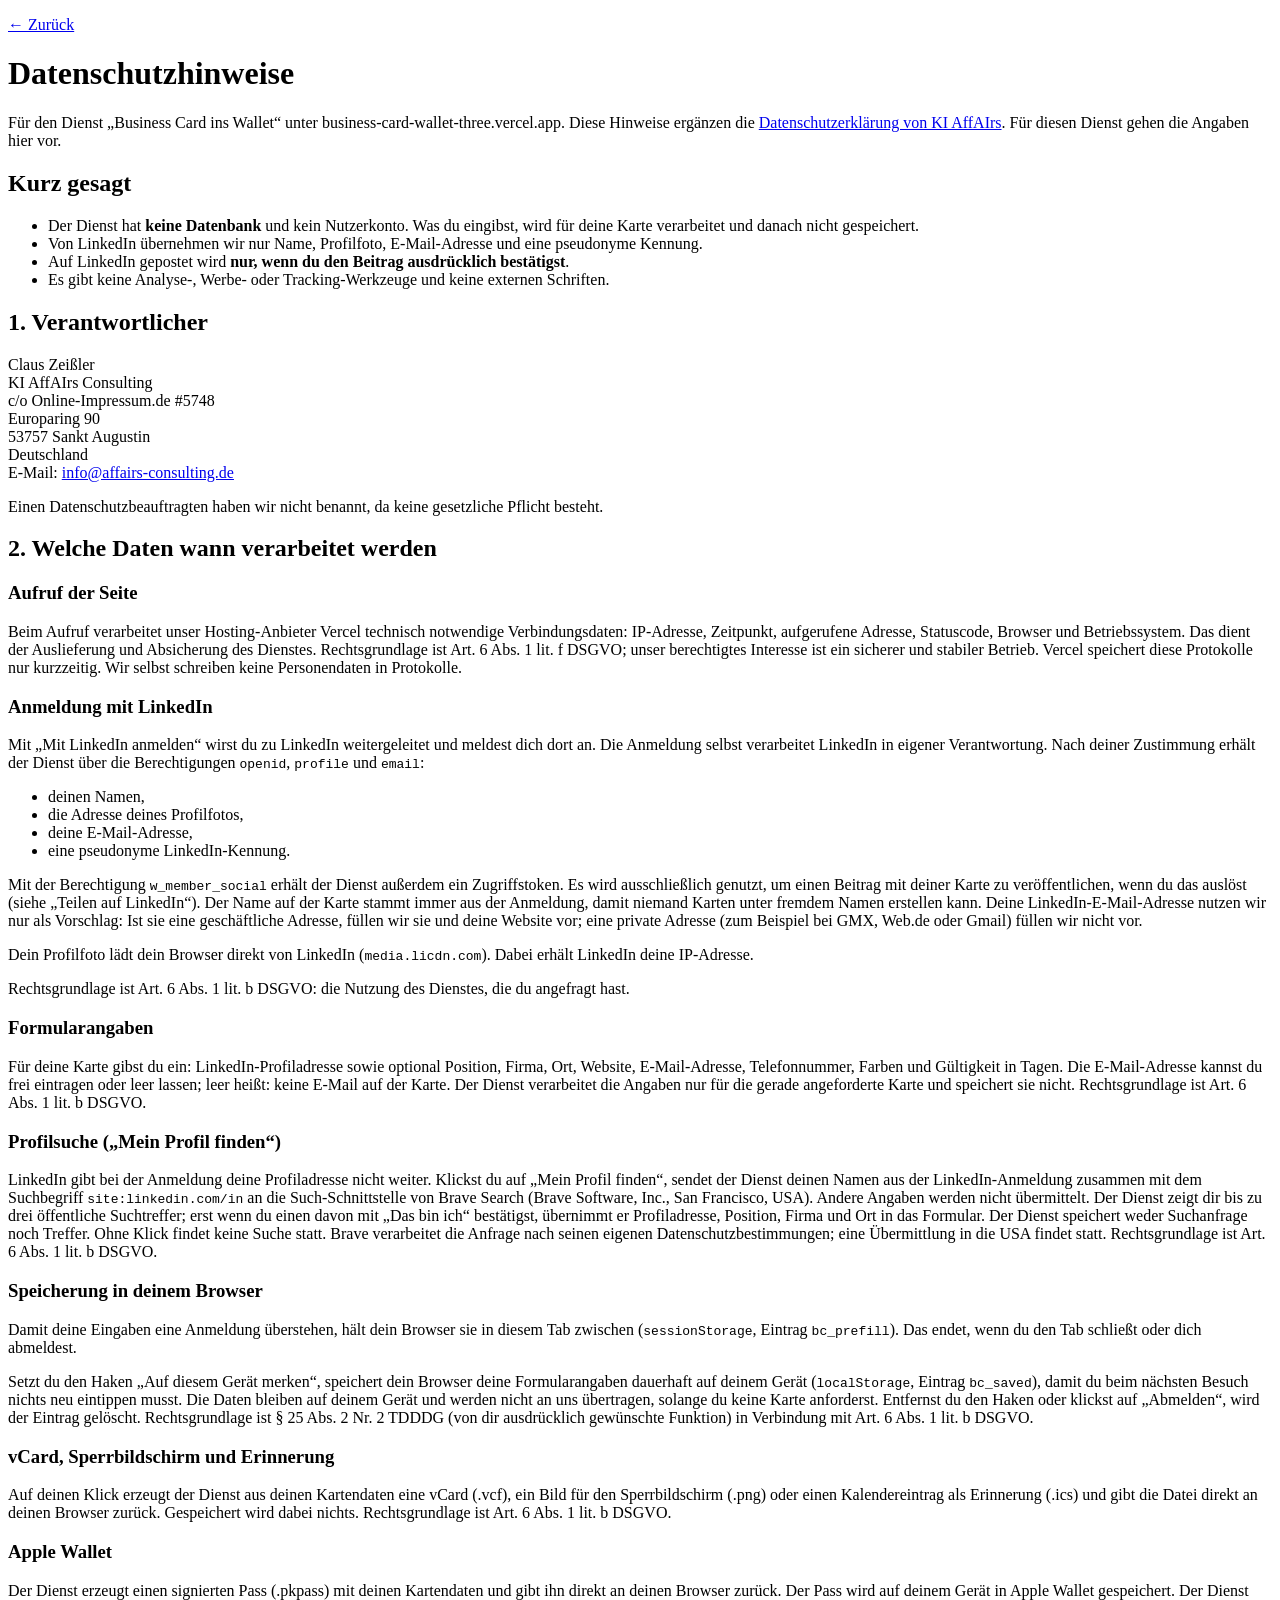
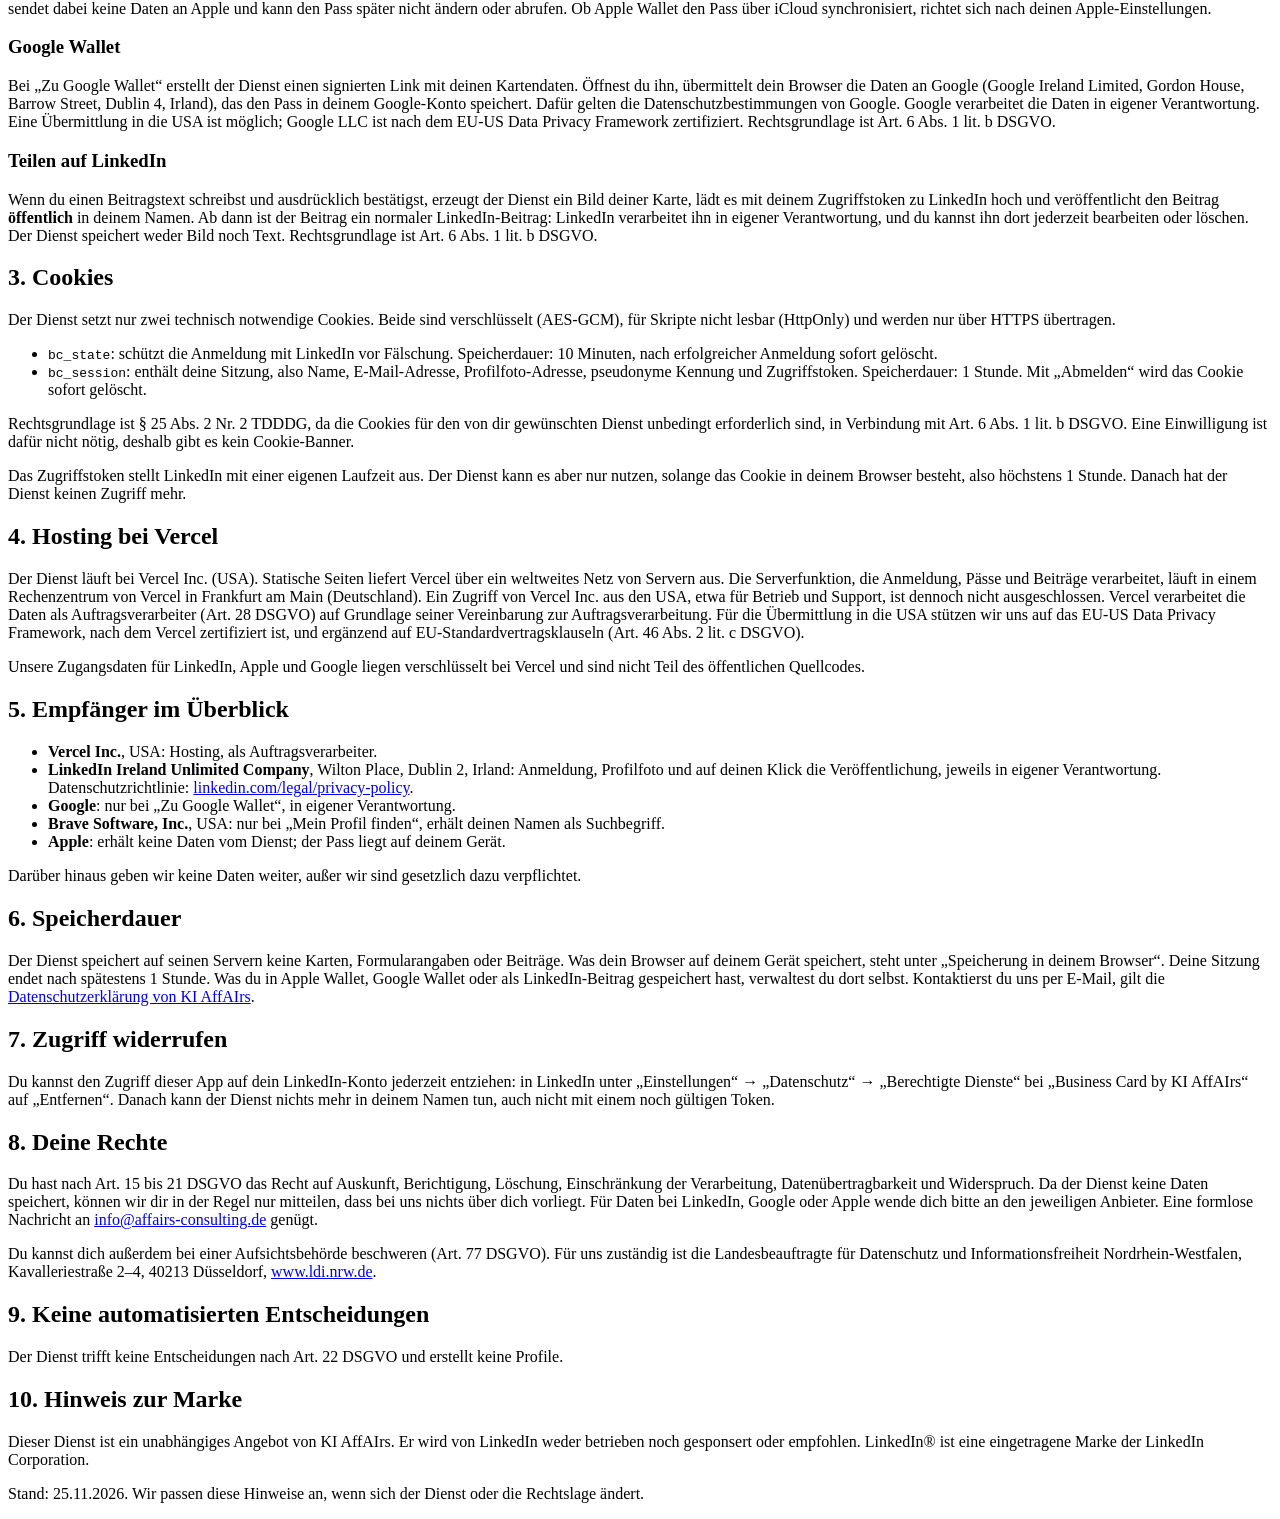
==== commit 9e27af84: "A-021: Profil-URL per Brave-Suche finden - Knopf „Mein Profil finden“, Name nur aus der LinkedIn-Sit" ====
--- a/public/datenschutz.html
+++ b/public/datenschutz.html
@@ -38,6 +38,9 @@
 <h3>Formularangaben</h3>
 <p>Für deine Karte gibst du ein: LinkedIn-Profiladresse sowie optional Position, Firma, Ort, Website, E-Mail-Adresse, Telefonnummer, Farben und Gültigkeit in Tagen. Die E-Mail-Adresse kannst du frei eintragen oder leer lassen; leer heißt: keine E-Mail auf der Karte. Der Dienst verarbeitet die Angaben nur für die gerade angeforderte Karte und speichert sie nicht. Rechtsgrundlage ist Art. 6 Abs. 1 lit. b DSGVO.</p>
 
+<h3>Profilsuche („Mein Profil finden“)</h3>
+<p>LinkedIn gibt bei der Anmeldung deine Profiladresse nicht weiter. Klickst du auf „Mein Profil finden“, sendet der Dienst deinen Namen aus der LinkedIn-Anmeldung zusammen mit dem Suchbegriff <code>site:linkedin.com/in</code> an die Such-Schnittstelle von Brave Search (Brave Software, Inc., San Francisco, USA). Andere Angaben werden nicht übermittelt. Der Dienst zeigt dir bis zu drei öffentliche Suchtreffer; erst wenn du einen davon mit „Das bin ich“ bestätigst, übernimmt er Profiladresse, Position, Firma und Ort in das Formular. Der Dienst speichert weder Suchanfrage noch Treffer. Ohne Klick findet keine Suche statt. Brave verarbeitet die Anfrage nach seinen eigenen Datenschutzbestimmungen; eine Übermittlung in die USA findet statt. Rechtsgrundlage ist Art. 6 Abs. 1 lit. b DSGVO.</p>
+
 <h3>Speicherung in deinem Browser</h3>
 <p>Damit deine Eingaben eine Anmeldung überstehen, hält dein Browser sie in diesem Tab zwischen (<code>sessionStorage</code>, Eintrag <code>bc_prefill</code>). Das endet, wenn du den Tab schließt oder dich abmeldest.</p>
 <p>Setzt du den Haken „Auf diesem Gerät merken“, speichert dein Browser deine Formularangaben dauerhaft auf deinem Gerät (<code>localStorage</code>, Eintrag <code>bc_saved</code>), damit du beim nächsten Besuch nichts neu eintippen musst. Die Daten bleiben auf deinem Gerät und werden nicht an uns übertragen, solange du keine Karte anforderst. Entfernst du den Haken oder klickst auf „Abmelden“, wird der Eintrag gelöscht. Rechtsgrundlage ist § 25 Abs. 2 Nr. 2 TDDDG (von dir ausdrücklich gewünschte Funktion) in Verbindung mit Art. 6 Abs. 1 lit. b DSGVO.</p>
@@ -72,6 +75,7 @@
 <li><strong>Vercel Inc.</strong>, USA: Hosting, als Auftragsverarbeiter.</li>
 <li><strong>LinkedIn Ireland Unlimited Company</strong>, Wilton Place, Dublin 2, Irland: Anmeldung, Profilfoto und auf deinen Klick die Veröffentlichung, jeweils in eigener Verantwortung. Datenschutzrichtlinie: <a href="https://www.linkedin.com/legal/privacy-policy" rel="noopener">linkedin.com/legal/privacy-policy</a>.</li>
 <li><strong>Google</strong>: nur bei „Zu Google Wallet“, in eigener Verantwortung.</li>
+<li><strong>Brave Software, Inc.</strong>, USA: nur bei „Mein Profil finden“, erhält deinen Namen als Suchbegriff.</li>
 <li><strong>Apple</strong>: erhält keine Daten vom Dienst; der Pass liegt auf deinem Gerät.</li>
 </ul>
 <p>Darüber hinaus geben wir keine Daten weiter, außer wir sind gesetzlich dazu verpflichtet.</p>
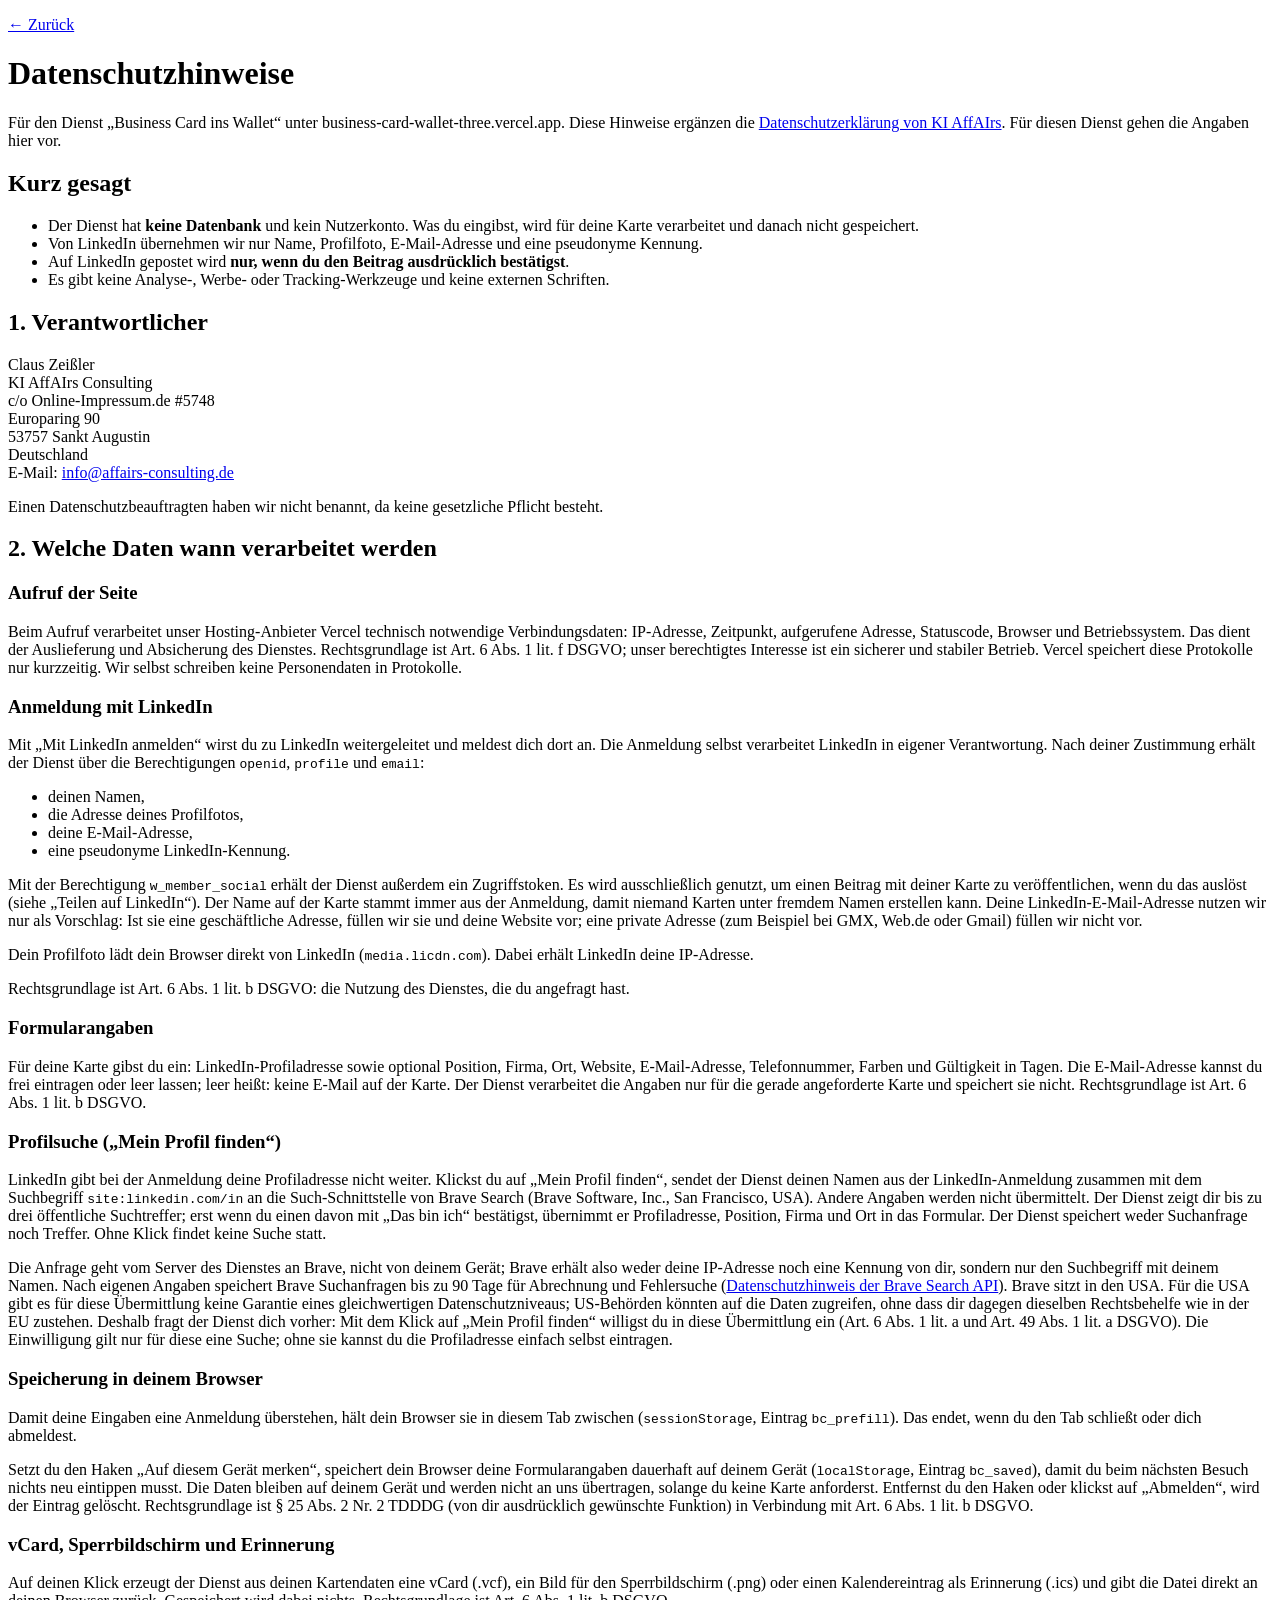
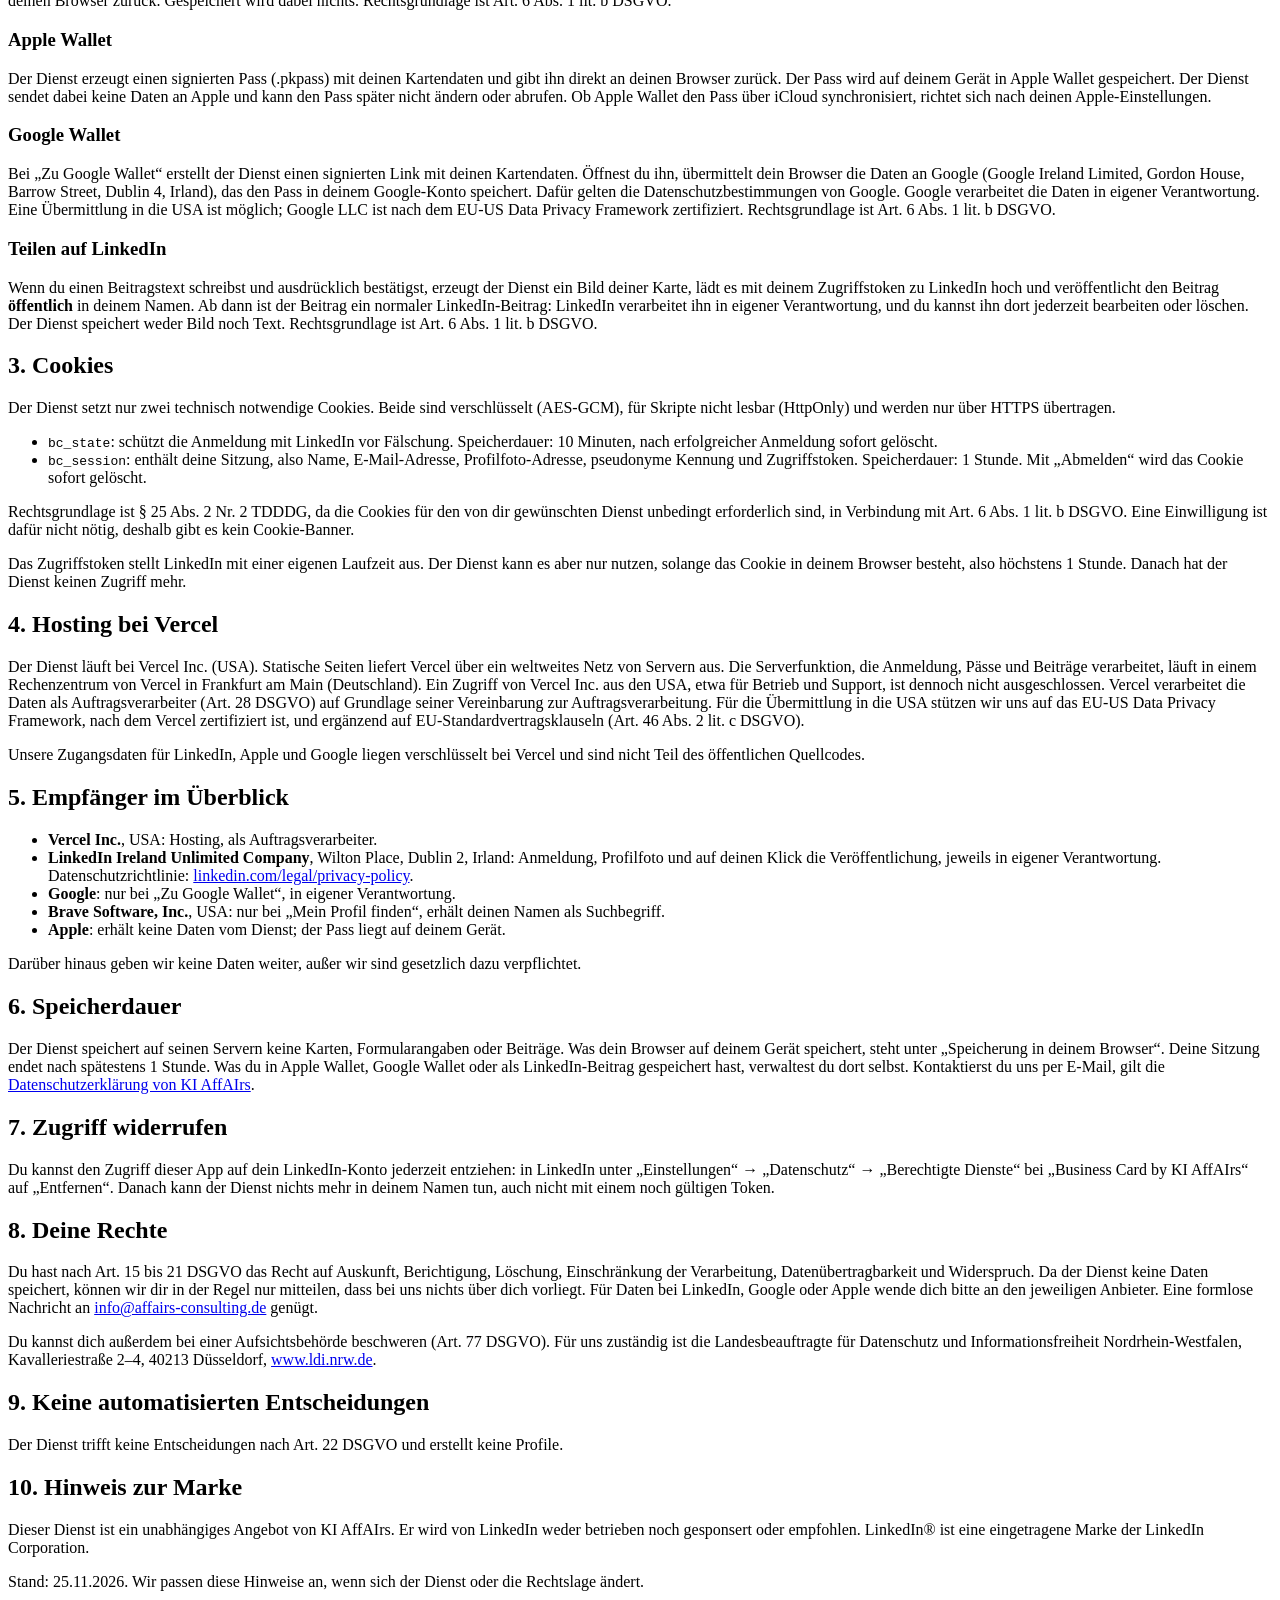
==== commit 7463725d: "A-021: Datenschutztext zur Brave-Suche nach Brave-Hinweis präzisiert Co-Authored-By: Claude Opus 5.5" ====
--- a/public/datenschutz.html
+++ b/public/datenschutz.html
@@ -39,7 +39,8 @@
 <p>Für deine Karte gibst du ein: LinkedIn-Profiladresse sowie optional Position, Firma, Ort, Website, E-Mail-Adresse, Telefonnummer, Farben und Gültigkeit in Tagen. Die E-Mail-Adresse kannst du frei eintragen oder leer lassen; leer heißt: keine E-Mail auf der Karte. Der Dienst verarbeitet die Angaben nur für die gerade angeforderte Karte und speichert sie nicht. Rechtsgrundlage ist Art. 6 Abs. 1 lit. b DSGVO.</p>
 
 <h3>Profilsuche („Mein Profil finden“)</h3>
-<p>LinkedIn gibt bei der Anmeldung deine Profiladresse nicht weiter. Klickst du auf „Mein Profil finden“, sendet der Dienst deinen Namen aus der LinkedIn-Anmeldung zusammen mit dem Suchbegriff <code>site:linkedin.com/in</code> an die Such-Schnittstelle von Brave Search (Brave Software, Inc., San Francisco, USA). Andere Angaben werden nicht übermittelt. Der Dienst zeigt dir bis zu drei öffentliche Suchtreffer; erst wenn du einen davon mit „Das bin ich“ bestätigst, übernimmt er Profiladresse, Position, Firma und Ort in das Formular. Der Dienst speichert weder Suchanfrage noch Treffer. Ohne Klick findet keine Suche statt. Brave verarbeitet die Anfrage nach seinen eigenen Datenschutzbestimmungen; eine Übermittlung in die USA findet statt. Rechtsgrundlage ist Art. 6 Abs. 1 lit. b DSGVO.</p>
+<p>LinkedIn gibt bei der Anmeldung deine Profiladresse nicht weiter. Klickst du auf „Mein Profil finden“, sendet der Dienst deinen Namen aus der LinkedIn-Anmeldung zusammen mit dem Suchbegriff <code>site:linkedin.com/in</code> an die Such-Schnittstelle von Brave Search (Brave Software, Inc., San Francisco, USA). Andere Angaben werden nicht übermittelt. Der Dienst zeigt dir bis zu drei öffentliche Suchtreffer; erst wenn du einen davon mit „Das bin ich“ bestätigst, übernimmt er Profiladresse, Position, Firma und Ort in das Formular. Der Dienst speichert weder Suchanfrage noch Treffer. Ohne Klick findet keine Suche statt.</p>
+<p>Die Anfrage geht vom Server des Dienstes an Brave, nicht von deinem Gerät; Brave erhält also weder deine IP-Adresse noch eine Kennung von dir, sondern nur den Suchbegriff mit deinem Namen. Nach eigenen Angaben speichert Brave Suchanfragen bis zu 90 Tage für Abrechnung und Fehlersuche (<a href="https://api-dashboard.search.brave.com/documentation/resources/privacy-notice" rel="noopener">Datenschutzhinweis der Brave Search API</a>). Brave sitzt in den USA. Für die USA gibt es für diese Übermittlung keine Garantie eines gleichwertigen Datenschutzniveaus; US-Behörden könnten auf die Daten zugreifen, ohne dass dir dagegen dieselben Rechtsbehelfe wie in der EU zustehen. Deshalb fragt der Dienst dich vorher: Mit dem Klick auf „Mein Profil finden“ willigst du in diese Übermittlung ein (Art. 6 Abs. 1 lit. a und Art. 49 Abs. 1 lit. a DSGVO). Die Einwilligung gilt nur für diese eine Suche; ohne sie kannst du die Profiladresse einfach selbst eintragen.</p>
 
 <h3>Speicherung in deinem Browser</h3>
 <p>Damit deine Eingaben eine Anmeldung überstehen, hält dein Browser sie in diesem Tab zwischen (<code>sessionStorage</code>, Eintrag <code>bc_prefill</code>). Das endet, wenn du den Tab schließt oder dich abmeldest.</p>
